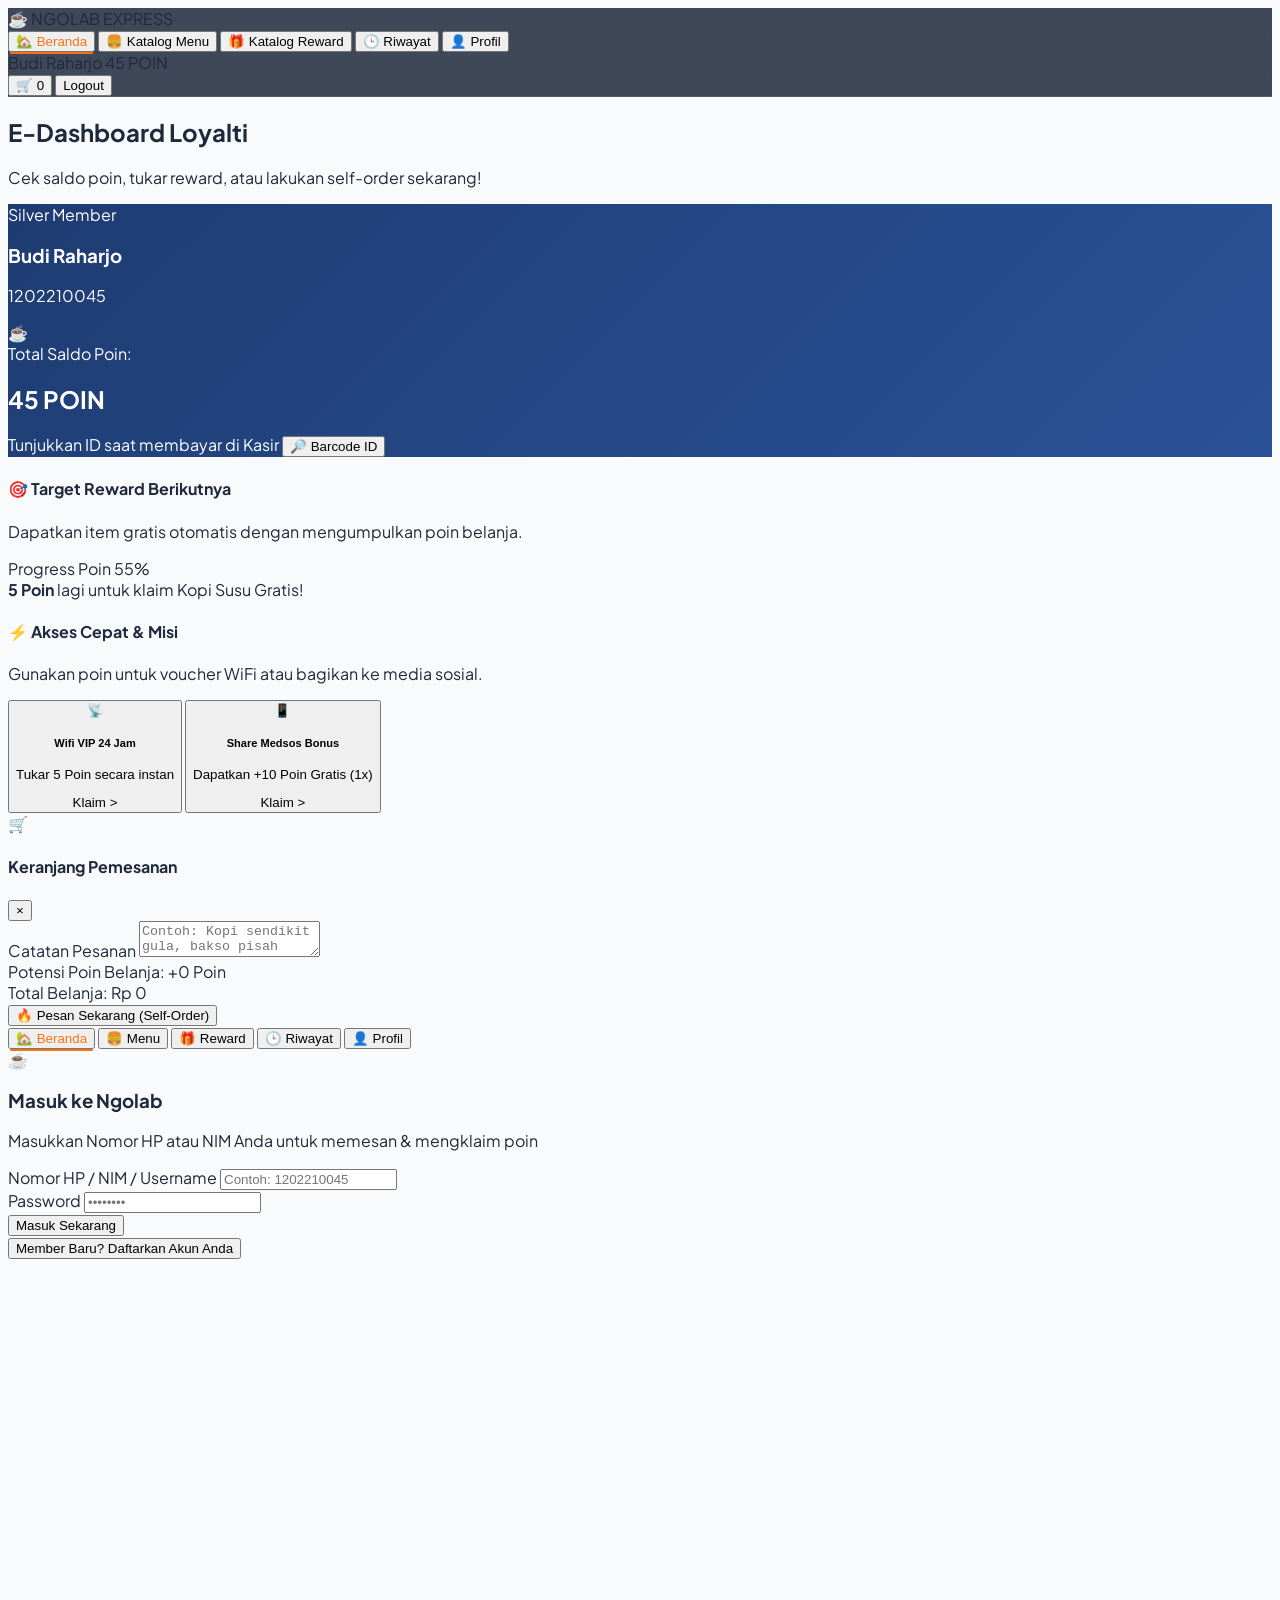
==== index.html @ 5363323b "Add files via upload" ====
<!DOCTYPE html>
<html lang="id">
<head>
  <meta charset="UTF-8">
  <meta name="viewport" content="width=device-width, initial-scale=1.0">
  <title>Ngolab Loyalty & Self-Order System</title>
  
  <!-- Tailwind CSS CDN -->
  <script src="https://cdn.tailwindcss.com"></script>
  
  <!-- Custom Stylesheet -->
  <link rel="stylesheet" href="assets/css/style.css">
  
  <!-- Tailwind Configuration for Custom Colors -->
  <script>
    tailwind.config = {
      theme: {
        extend: {
          colors: {
            brand: {
              orange: '#F97316',
              slate: '#1E293B',
              bg: '#F9FAFB'
            }
          }
        }
      }
    }
  </script>
</head>
<body class="bg-gray-50 min-h-screen pb-20 md:pb-0">

  <!-- 🍞 Toast Notification Container -->
  <div id="toast-container" class="fixed top-4 right-4 z-[9999] flex flex-col items-end space-y-3"></div>

  <!-- 🌐 Top Navigation Bar (Header) -->
  <header class="glass-navbar sticky top-0 z-40 text-white shadow-md">
    <div class="max-w-7xl mx-auto px-4 sm:px-6 lg:px-8">
      <div class="flex items-center justify-between h-16">
        
        <!-- Logo -->
        <div class="flex items-center space-x-2 cursor-pointer" onclick="window.AppActions.switchTab('home')">
          <span class="text-2xl animate-bounce">☕</span>
          <span class="font-extrabold text-lg tracking-wider bg-clip-text text-transparent bg-gradient-to-r from-orange-400 to-amber-200">
            NGOLAB EXPRESS
          </span>
        </div>
        
        <!-- Desktop Tab Navigation Links -->
        <nav class="hidden md:flex space-x-8 text-sm font-semibold text-gray-300">
          <button data-tab-target="home" class="hover:text-white transition py-1 active-nav-link">🏡 Beranda</button>
          <button data-tab-target="katalog" class="hover:text-white transition py-1">🍔 Katalog Menu</button>
          <button data-tab-target="reward" class="hover:text-white transition py-1">🎁 Katalog Reward</button>
          <button data-tab-target="riwayat" class="hover:text-white transition py-1">🕒 Riwayat</button>
          <button data-tab-target="profil" class="hover:text-white transition py-1">👤 Profil</button>
        </nav>
        
        <!-- User Badge & Cart Trigger -->
        <div class="flex items-center space-x-4">
          <!-- User Profile info (Desktop only) -->
          <div class="hidden sm:flex flex-col text-right">
            <span id="nav-profile-name" class="text-xs font-bold text-gray-100">Budi Raharjo</span>
            <span id="nav-points-badge" class="text-[10px] bg-orange-500 text-white font-extrabold px-1.5 py-0.5 rounded-full mt-0.5 self-end">
              45 POIN
            </span>
          </div>
          
          <!-- Cart Indicator Button -->
          <button id="cart-toggle-btn" class="relative p-2 rounded-full hover:bg-slate-700 transition duration-150">
            <span class="text-xl">🛒</span>
            <span id="nav-cart-count" class="absolute -top-1 -right-1 bg-orange-500 text-white text-[10px] font-black w-5 h-5 flex items-center justify-center rounded-full border-2 border-slate-800">
              0
            </span>
          </button>
          
          <!-- Logout shortcut (Desktop only) -->
          <button onclick="window.AppActions.logout()" class="hidden md:inline-block text-xs font-bold text-red-400 hover:text-red-300">
            Logout
          </button>
        </div>
        
      </div>
    </div>
  </header>

  <!-- 📦 Main Viewport Container -->
  <main class="max-w-7xl mx-auto px-4 sm:px-6 lg:px-8 py-8 relative">
    
    <!-- ================= TAB 1: HOME/DASHBOARD ================= -->
    <section id="home-tab" class="tab-content active-tab space-y-8">
      
      <!-- Welcome Header -->
      <div class="flex items-center justify-between">
        <div>
          <h1 class="text-2xl md:text-3xl font-extrabold text-slate-800">E-Dashboard Loyalti</h1>
          <p class="text-sm text-gray-500">Cek saldo poin, tukar reward, atau lakukan self-order sekarang!</p>
        </div>
      </div>
      
      <!-- 3-Column Layout for Desktop, Stacks on Mobile -->
      <div class="grid grid-cols-1 md:grid-cols-3 gap-6">
        
        <!-- Col 1: Digital ID Card -->
        <div class="bg-slate-900 rounded-3xl p-1 shadow-lg hover-scale">
          <div id="digital-id-card" class="rounded-2xl p-6 shadow-xl relative overflow-hidden transition-all duration-500 id-card-silver min-h-[220px] flex flex-col justify-between">
            <div class="flex justify-between items-start">
              <div>
                <p id="member-tier-badge" class="text-xs font-bold tracking-widest uppercase opacity-85">Silver Member</p>
                <h3 id="member-name" class="text-xl font-bold mt-1">Budi Raharjo</h3>
                <p id="member-nim" class="text-xs opacity-75 mt-0.5">1202210045</p>
              </div>
              <span class="text-3xl">☕</span>
            </div>
            
            <div class="mt-4">
              <span class="text-xs opacity-75 block">Total Saldo Poin:</span>
              <h2 id="points-balance" class="text-4xl font-extrabold leading-none mt-1">45 POIN</h2>
            </div>
            
            <div class="mt-6 flex justify-between items-center border-t border-white/20 pt-4">
              <span class="text-[10px] opacity-75">Tunjukkan ID saat membayar di Kasir</span>
              <button id="show-qr-btn" class="bg-white/20 hover:bg-white/30 text-white font-bold py-1.5 px-3 rounded-lg text-xs transition">
                🔎 Barcode ID
              </button>
            </div>
          </div>
        </div>
        
        <!-- Col 2: Next Reward & Progress -->
        <div class="bg-white rounded-2xl p-6 shadow-sm border border-gray-100 flex flex-col justify-between">
          <div>
            <h4 class="text-base font-bold text-slate-800 flex items-center space-x-2">
              <span>🎯 Target Reward Berikutnya</span>
            </h4>
            <p class="text-xs text-gray-500 mt-1">Dapatkan item gratis otomatis dengan mengumpulkan poin belanja.</p>
            
            <!-- Progress Bar -->
            <div class="mt-6 space-y-2">
              <div class="flex justify-between text-xs font-bold text-slate-600">
                <span>Progress Poin</span>
                <span id="target-points-percentage">55%</span>
              </div>
              <div class="w-full bg-gray-100 rounded-full h-3.5 overflow-hidden">
                <div id="target-progress-bar" class="bg-gradient-to-r from-orange-500 to-amber-400 h-full rounded-full transition-all duration-700" style="width: 55%;"></div>
              </div>
            </div>
          </div>
          
          <div class="mt-6 p-3 bg-orange-50 text-orange-800 text-xs rounded-xl border border-orange-100" id="target-reward-text">
            <strong>5 Poin</strong> lagi untuk klaim Kopi Susu Gratis!
          </div>
        </div>
        
        <!-- Col 3: Quick Claim WiFi & Share Mission -->
        <div class="bg-white rounded-2xl p-6 shadow-sm border border-gray-100 flex flex-col justify-between space-y-4">
          <div>
            <h4 class="text-base font-bold text-slate-800 flex items-center space-x-2">
              <span>⚡ Akses Cepat & Misi</span>
            </h4>
            <p class="text-xs text-gray-500 mt-1">Gunakan poin untuk voucher WiFi atau bagikan ke media sosial.</p>
          </div>
          
          <div class="space-y-3">
            <!-- WiFi Claim Button -->
            <button id="quick-wifi-claim-btn" class="w-full flex items-center justify-between p-3 bg-slate-50 hover:bg-slate-100 rounded-xl border border-gray-100 transition-all">
              <div class="flex items-center space-x-3 text-left">
                <span class="text-xl">📡</span>
                <div>
                  <h5 class="text-xs font-bold text-slate-800">Wifi VIP 24 Jam</h5>
                  <p class="text-[10px] text-gray-400">Tukar 5 Poin secara instan</p>
                </div>
              </div>
              <span class="text-xs font-bold text-orange-600">Klaim &gt;</span>
            </button>
            
            <!-- Social Media Share Button -->
            <button id="share-medsos-btn" class="w-full flex items-center justify-between p-3 bg-orange-50 hover:bg-orange-100 rounded-xl border border-orange-100 transition-all">
              <div class="flex items-center space-x-3 text-left">
                <span class="text-xl">📱</span>
                <div>
                  <h5 class="text-xs font-bold text-orange-800">Share Medsos Bonus</h5>
                  <p class="text-[10px] text-orange-600">Dapatkan +10 Poin Gratis (1x)</p>
                </div>
              </div>
              <span class="text-xs font-bold text-orange-700">Klaim &gt;</span>
            </button>
          </div>
        </div>
        
      </div>
      
    </section>

    <!-- ================= TAB 2: KATALOG MENU ================= -->
    <section id="katalog-tab" class="tab-content hidden-tab space-y-6">
      
      <!-- Catalog Header & Segmented Controller Switcher -->
      <div class="flex flex-col sm:flex-row sm:items-center sm:justify-between gap-4">
        <div>
          <h2 class="text-2xl font-bold text-slate-800">Katalog Menu & Pemesanan</h2>
          <p class="text-sm text-gray-500">Pilih menu kafe atau bakso tradisional, masukkan keranjang untuk checkout.</p>
        </div>
        
        <!-- Segmented Toggle Switcher (Design.md Specs) -->
        <div class="bg-gray-200/80 p-1 rounded-xl inline-flex max-w-sm self-start">
          <button id="filter-cafe-btn" class="px-5 py-2 text-xs font-bold rounded-lg transition bg-white text-slate-800 shadow-sm">
            ☕ Ngo+Lab Cafe
          </button>
          <button id="filter-bakso-btn" class="px-5 py-2 text-xs font-bold rounded-lg transition text-gray-500 hover:text-slate-800">
            🍜 Bakso Mas Yanto
          </button>
        </div>
      </div>
      
      <!-- Product Grid Container (Renders dynamically via app.js) -->
      <div id="catalog-grid" class="grid grid-cols-1 sm:grid-cols-2 md:grid-cols-4 gap-6">
        <!-- Skeleton Loaders appear here automatically -->
      </div>
      
    </section>

    <!-- ================= TAB 3: KATALOG REWARD ================= -->
    <section id="reward-tab" class="tab-content hidden-tab space-y-6">
      <div class="flex flex-col md:flex-row md:items-center md:justify-between gap-4">
        <div>
          <h2 class="text-2xl font-bold text-slate-800">Toko Penukaran Poin (Katalog Reward)</h2>
          <p class="text-sm text-gray-500">Tukarkan poin loyalty yang Anda kumpulkan dengan berbagai voucher & menu gratis.</p>
        </div>
      </div>
      
      <!-- Rewards List -->
      <div id="rewards-catalog-grid" class="grid grid-cols-1 md:grid-cols-2 gap-6 max-w-5xl mx-auto">
        <!-- Renders dynamically -->
      </div>
    </section>

    <!-- ================= TAB 4: RIWAYAT AKTIVITAS ================= -->
    <section id="riwayat-tab" class="tab-content hidden-tab space-y-6">
      <div>
        <h2 class="text-2xl font-bold text-slate-800">Riwayat Aktivitas Anda</h2>
        <p class="text-sm text-gray-500">Pantau status pemesanan (Self-Order) serta klaim token voucher penukaran poin.</p>
      </div>
      
      <!-- Timeline List -->
      <div id="history-list-container" class="space-y-4 max-w-3xl mx-auto">
        <!-- Renders dynamically -->
      </div>
    </section>

    <!-- ================= TAB 5: PROFIL MEMBER ================= -->
    <section id="profil-tab" class="tab-content hidden-tab space-y-8">
      
      <!-- Single Column Layout for Profile Settings Centered -->
      <div class="max-w-2xl mx-auto bg-white rounded-2xl p-6 shadow-sm border border-gray-100 space-y-6">
        <h3 class="text-lg font-bold text-slate-800 flex items-center space-x-2">
          <span>👤 Pengaturan Profil Pengguna</span>
        </h3>
        
        <form id="profile-edit-form" class="space-y-4">
          
          <!-- Avatar Upload Section -->
          <div class="flex items-center space-x-4">
            <div class="relative w-20 h-20 rounded-2xl overflow-hidden border border-gray-200">
              <img id="profile-avatar-preview" src="https://images.unsplash.com/photo-1535713875002-d1d0cf377fde?auto=format&fit=crop&w=150&q=80" alt="Avatar" class="w-full h-full object-cover">
            </div>
            <div>
              <label class="block text-xs font-bold text-gray-400 uppercase">Foto Profil</label>
              <input type="file" id="profile-avatar-input" accept="image/*" class="mt-1 text-xs text-gray-500 file:mr-4 file:py-1.5 file:px-3 file:rounded-lg file:border-0 file:text-xs file:font-semibold file:bg-orange-50 file:text-orange-700 hover:file:bg-orange-100 cursor-pointer">
            </div>
          </div>
          
          <!-- Edit Fields -->
          <div>
            <label class="block text-xs font-bold text-gray-400 uppercase mb-1">Nama Lengkap</label>
            <input type="text" id="profile-edit-name" value="Budi Raharjo" required
                   class="w-full px-4 py-2 border border-gray-200 rounded-xl focus:ring-2 focus:ring-orange-500 outline-none font-medium">
          </div>
          
          <!-- Read-only Fields -->
          <div class="grid grid-cols-2 gap-4">
            <div>
              <label class="block text-xs font-bold text-gray-400 uppercase">NIM / HP</label>
              <div id="profile-info-nim" class="mt-1 text-sm font-semibold text-slate-700 bg-gray-50 px-3 py-2 rounded-lg border border-gray-100">1202210045</div>
            </div>
            <div>
              <label class="block text-xs font-bold text-gray-400 uppercase">API Key (Asesmen 3)</label>
              <div id="profile-info-key" class="mt-1 text-xs font-mono font-bold text-slate-700 bg-gray-50 px-3 py-2 rounded-lg border border-gray-100 truncate">ng-mock-key-abc</div>
            </div>
          </div>
          
          <button type="submit" class="w-full bg-orange-500 text-white font-bold py-2.5 rounded-xl hover:bg-orange-600 transition-all mt-4">
            Simpan Perubahan
          </button>
        </form>
        
        <!-- Mobile-only logout link -->
        <div class="md:hidden border-t border-gray-100 pt-4 text-center">
          <button onclick="window.AppActions.logout()" class="text-sm font-bold text-red-500 hover:underline">
            Keluar dari Akun (Logout)
          </button>
        </div>
      </div>
      
      <!-- Bottom Section: Customer Feedback -->
      <div class="bg-white rounded-2xl p-6 shadow-sm border border-gray-100 max-w-2xl mx-auto space-y-4">
        <div class="text-center">
          <h4 class="text-base font-bold text-slate-800">Kirim Feedback Ulasan</h4>
          <p class="text-xs text-gray-500 mt-0.5">Berikan ulasan Anda mengenai layanan kami dan dapatkan tambahan <strong>+5 Poin</strong>!</p>
        </div>
        
        <form id="feedback-form" class="space-y-4">
          <!-- Star Rating Buttons -->
          <div class="flex items-center justify-center space-x-2">
            <button class="star-rating-btn text-2xl text-yellow-400 transition hover:scale-110" data-value="1">★</button>
            <button class="star-rating-btn text-2xl text-yellow-400 transition hover:scale-110" data-value="2">★</button>
            <button class="star-rating-btn text-2xl text-yellow-400 transition hover:scale-110" data-value="3">★</button>
            <button class="star-rating-btn text-2xl text-yellow-400 transition hover:scale-110" data-value="4">★</button>
            <button class="star-rating-btn text-2xl text-yellow-400 transition hover:scale-110" data-value="5">★</button>
          </div>
          
          <textarea id="feedback-review" placeholder="Ketik ulasan atau saran Anda disini..." required rows="3"
                    class="w-full px-4 py-2 border border-gray-200 rounded-xl focus:ring-2 focus:ring-orange-500 outline-none text-sm"></textarea>
          
          <button type="submit" class="w-full bg-slate-800 text-white font-bold py-2 rounded-xl hover:bg-slate-900 transition-all text-sm">
            Kirim Ulasan & Klaim Poin
          </button>
        </form>
      </div>
      
    </section>
    
  </main>

  <!-- ================= 🛒 SHOPPING CART DRAWER (SLIDE-OVER) ================= -->
  <!-- Backdrop -->
  <div id="cart-drawer-backdrop" class="fixed inset-0 bg-black/40 backdrop-blur-sm z-50 opacity-0 pointer-events-none drawer-backdrop"></div>
  
  <!-- Drawer Panel -->
  <aside id="cart-drawer" class="fixed top-0 right-0 h-full w-full sm:w-[380px] bg-white shadow-2xl z-50 translate-x-full drawer-content flex flex-col justify-between">
    
    <!-- Drawer Header -->
    <div class="p-6 border-b border-gray-100 flex items-center justify-between bg-slate-800 text-white">
      <div class="flex items-center space-x-2">
        <span class="text-xl">🛒</span>
        <h4 class="font-extrabold text-base">Keranjang Pemesanan</h4>
      </div>
      <button id="cart-close-btn" class="text-white hover:text-gray-300 text-xl font-bold">&times;</button>
    </div>
    
    <!-- Drawer Items Scrollable Container -->
    <div class="flex-1 overflow-y-auto p-6 space-y-4" id="cart-items-container">
      <!-- Items dynamically injected here -->
    </div>
    
    <!-- Drawer Footer / Checkout Panel -->
    <div class="p-6 border-t border-gray-100 bg-gray-50 space-y-4">
      <form id="checkout-form" class="space-y-4">
        <!-- Notes Input -->
        <div>
          <label class="block text-xs font-semibold text-gray-500 mb-1">Catatan Pesanan</label>
          <textarea id="checkout-notes" placeholder="Contoh: Kopi sendikit gula, bakso pisah kuah..." rows="2"
                    class="w-full px-3 py-1.5 border border-gray-200 rounded-lg text-xs outline-none focus:ring-1 focus:ring-orange-500"></textarea>
        </div>
        
        <!-- Pricing Summaries -->
        <div class="space-y-1.5">
          <div class="flex justify-between text-xs text-gray-500 font-medium">
            <span>Potensi Poin Belanja:</span>
            <span id="checkout-potential-points" class="text-emerald-600 font-bold">+0 Poin</span>
          </div>
          <div class="flex justify-between items-center text-sm font-bold text-slate-800">
            <span>Total Belanja:</span>
            <span id="checkout-total-price" class="text-orange-600 text-base">Rp 0</span>
          </div>
        </div>
        
        <button type="submit" class="w-full bg-orange-500 hover:bg-orange-600 text-white font-bold py-3 rounded-xl text-sm transition shadow-md">
          🔥 Pesan Sekarang (Self-Order)
        </button>
      </form>
    </div>
    
  </aside>

  <nav class="md:hidden fixed bottom-0 left-0 w-full bg-slate-900 border-t border-slate-800 z-40 flex items-center justify-around h-16 text-gray-400">
    <button data-tab-target="home" class="flex flex-col items-center justify-center flex-1 h-full hover:text-white transition py-1 text-xs font-medium active-nav-link">
      <span class="text-lg">🏡</span>
      <span class="mt-0.5">Beranda</span>
    </button>
    <button data-tab-target="katalog" class="flex flex-col items-center justify-center flex-1 h-full hover:text-white transition py-1 text-xs font-medium">
      <span class="text-lg">🍔</span>
      <span class="mt-0.5">Menu</span>
    </button>
    <button data-tab-target="reward" class="flex flex-col items-center justify-center flex-1 h-full hover:text-white transition py-1 text-xs font-medium">
      <span class="text-lg">🎁</span>
      <span class="mt-0.5">Reward</span>
    </button>
    <button data-tab-target="riwayat" class="flex flex-col items-center justify-center flex-1 h-full hover:text-white transition py-1 text-xs font-medium">
      <span class="text-lg">🕒</span>
      <span class="mt-0.5">Riwayat</span>
    </button>
    <button data-tab-target="profil" class="flex flex-col items-center justify-center flex-1 h-full hover:text-white transition py-1 text-xs font-medium">
      <span class="text-lg">👤</span>
      <span class="mt-0.5">Profil</span>
    </button>
  </nav>

  <!-- Script Modules -->
  <script type="module" src="assets/js/api.js"></script>
  <script type="module" src="assets/js/app.js"></script>
  <script type="module" src="assets/js/profile.js"></script>
</body>
</html>
---- assets/css/style.css ----
/* Custom CSS Stylesheet for Ngolab Express Cafe */

@import url('https://fonts.googleapis.com/css2?family=Plus+Jakarta+Sans:wght@300;400;500;600;700;800&display=swap');

:root {
  --primary-orange: #F97316;
  --secondary-slate: #1E293B;
  --bg-gray: #F9FAFB;
}

body {
  font-family: 'Plus Jakarta Sans', sans-serif;
  background-color: var(--bg-gray);
  color: var(--secondary-slate);
  scroll-behavior: smooth;
}

/* Glassmorphism Styles */
.glass-panel {
  background: rgba(255, 255, 255, 0.7);
  backdrop-filter: blur(12px);
  -webkit-backdrop-filter: blur(12px);
  border: 1px solid rgba(255, 255, 255, 0.3);
}

.glass-card {
  background: rgba(255, 255, 255, 0.85);
  backdrop-filter: blur(8px);
  -webkit-backdrop-filter: blur(8px);
  border: 1px solid rgba(255, 255, 255, 0.5);
  box-shadow: 0 4px 30px rgba(0, 0, 0, 0.03);
}

.glass-navbar {
  background: rgba(30, 41, 59, 0.85); /* Slate 800 with transparency */
  backdrop-filter: blur(16px);
  -webkit-backdrop-filter: blur(16px);
  border-bottom: 1px solid rgba(255, 255, 255, 0.1);
}

/* Tab Transitions */
.tab-content {
  transition: opacity 0.25s ease-in-out, transform 0.25s ease-in-out;
}

.tab-content.hidden-tab {
  opacity: 0;
  transform: translateY(10px);
  pointer-events: none;
  position: absolute;
  width: 100%;
}

.tab-content.active-tab {
  opacity: 1;
  transform: translateY(0);
  position: relative;
}

/* Digital ID Card Styling */
.id-card-bronze {
  background: linear-gradient(135deg, #a770ef 0%, #cf8bf3 50%, #fdb99b 100%);
  color: white;
}

.id-card-silver {
  background: linear-gradient(135deg, #1e3c72 0%, #2a5298 100%);
  color: white;
}

.id-card-gold {
  background: linear-gradient(135deg, #bf953f 0%, #fcf6ba 25%, #b38728 50%, #fbf5b7 75%, #aa771c 100%);
  color: #1e293b;
  text-shadow: 0 1px 1px rgba(255,255,255,0.4);
}

/* Drawer Transitions */
.drawer-backdrop {
  transition: opacity 0.3s ease-in-out;
}

.drawer-content {
  transition: transform 0.3s cubic-bezier(0.4, 0, 0.2, 1);
}

/* Skeleton Loading Animation */
@keyframes skeleton-blink {
  0%, 100% {
    background-color: rgba(229, 231, 235, 1); /* gray-200 */
  }
  50% {
    background-color: rgba(243, 244, 246, 1); /* gray-100 */
  }
}

.skeleton-loading {
  animation: skeleton-blink 1.5s infinite ease-in-out;
}

/* Custom Scrollbar */
::-webkit-scrollbar {
  width: 6px;
  height: 6px;
}

::-webkit-scrollbar-track {
  background: transparent;
}

::-webkit-scrollbar-thumb {
  background: rgba(156, 163, 175, 0.5); /* Gray 400 */
  border-radius: 9999px;
}

::-webkit-scrollbar-thumb:hover {
  background: rgba(156, 163, 175, 0.8);
}

/* Micro-animations */
.hover-scale {
  transition: transform 0.2s cubic-bezier(0.4, 0, 0.2, 1), box-shadow 0.2s;
}

.hover-scale:hover {
  transform: translateY(-2px) scale(1.01);
  box-shadow: 0 10px 25px -5px rgba(0, 0, 0, 0.05), 0 8px 10px -6px rgba(0, 0, 0, 0.05);
}

.active-nav-link {
  color: var(--primary-orange) !important;
  position: relative;
}

.active-nav-link::after {
  content: '';
  position: absolute;
  bottom: -4px;
  left: 0;
  width: 100%;
  height: 2px;
  background-color: var(--primary-orange);
  border-radius: 99px;
}
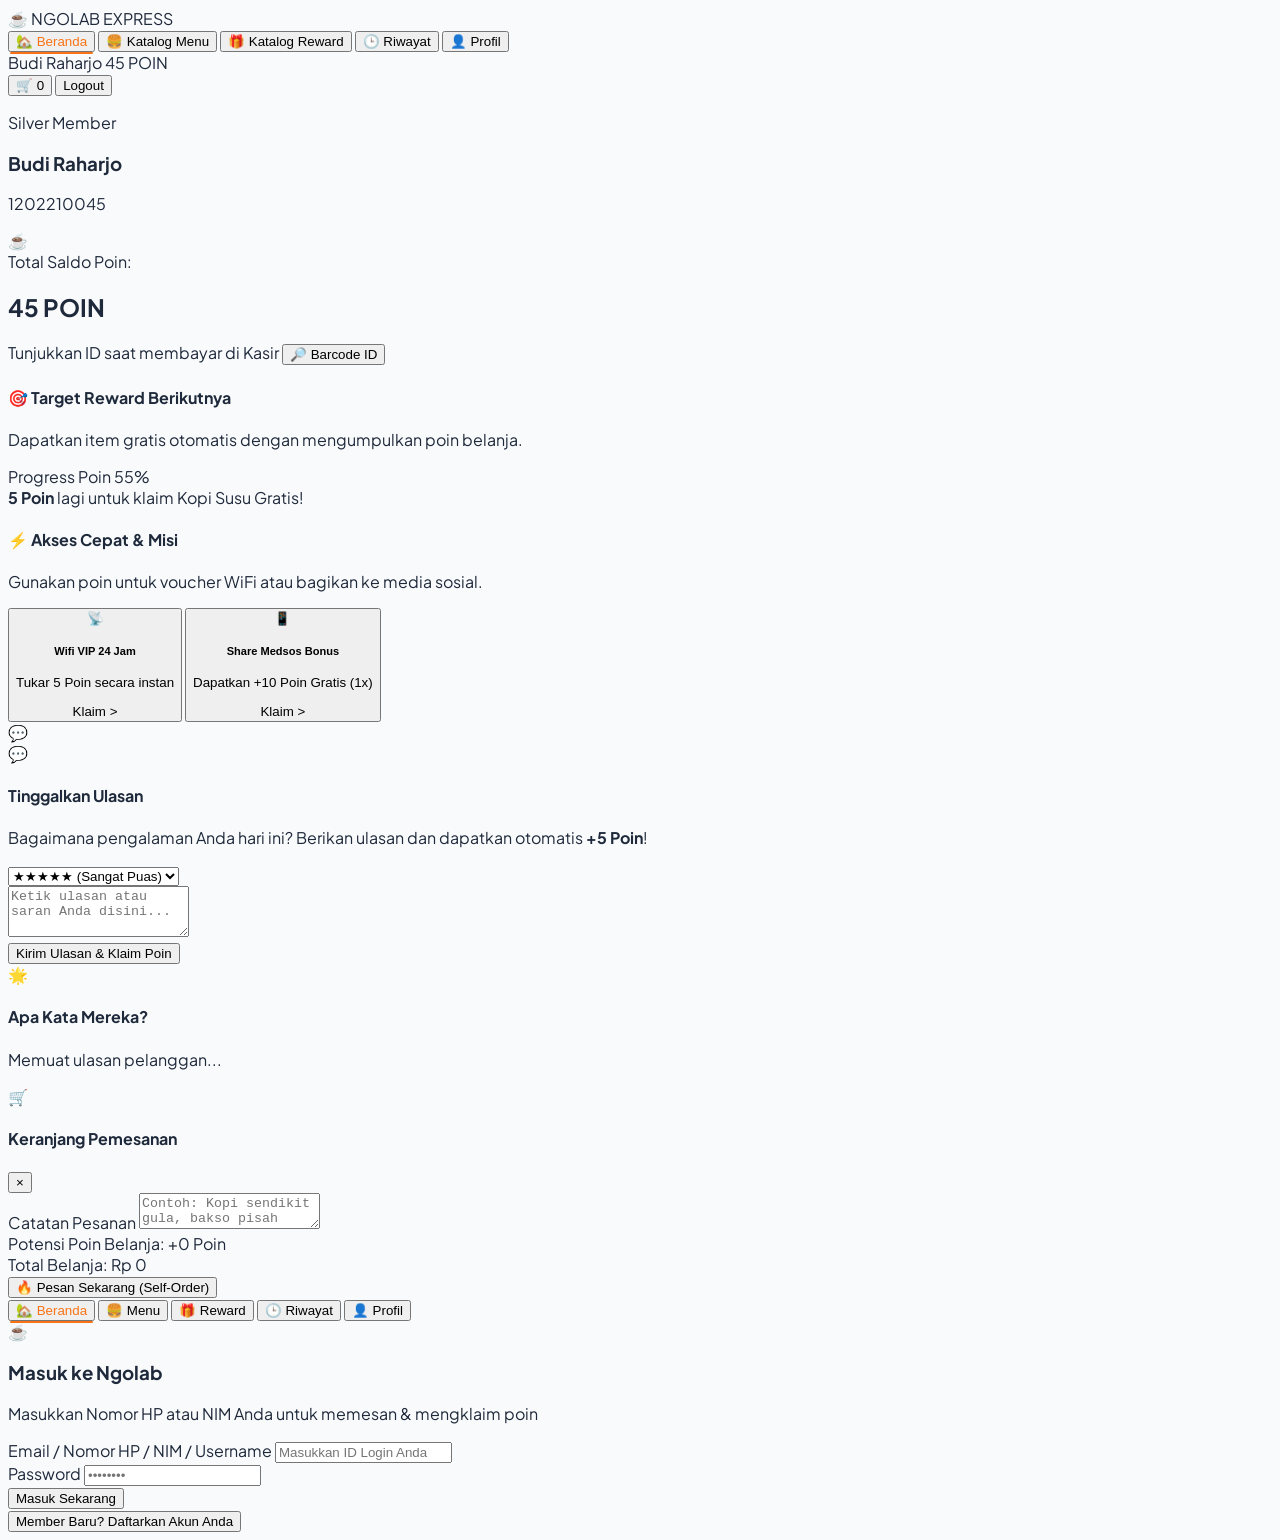
==== commit 80324886: "feat: implement real-time reward filtering in UI and update backend reward redemption logic and data" ====
--- a/index.html
+++ b/index.html
@@ -1,413 +1,693 @@
-<!DOCTYPE html>
+<!doctype html>
 <html lang="id">
-<head>
-  <meta charset="UTF-8">
-  <meta name="viewport" content="width=device-width, initial-scale=1.0">
-  <title>Ngolab Loyalty & Self-Order System</title>
-  
-  <!-- Tailwind CSS CDN -->
-  <script src="https://cdn.tailwindcss.com"></script>
-  
-  <!-- Custom Stylesheet -->
-  <link rel="stylesheet" href="assets/css/style.css">
-  
-  <!-- Tailwind Configuration for Custom Colors -->
-  <script>
-    tailwind.config = {
-      theme: {
-        extend: {
-          colors: {
-            brand: {
-              orange: '#F97316',
-              slate: '#1E293B',
-              bg: '#F9FAFB'
-            }
-          }
-        }
-      }
-    }
-  </script>
-</head>
-<body class="bg-gray-50 min-h-screen pb-20 md:pb-0">
-
-  <!-- 🍞 Toast Notification Container -->
-  <div id="toast-container" class="fixed top-4 right-4 z-[9999] flex flex-col items-end space-y-3"></div>
-
-  <!-- 🌐 Top Navigation Bar (Header) -->
-  <header class="glass-navbar sticky top-0 z-40 text-white shadow-md">
-    <div class="max-w-7xl mx-auto px-4 sm:px-6 lg:px-8">
-      <div class="flex items-center justify-between h-16">
-        
-        <!-- Logo -->
-        <div class="flex items-center space-x-2 cursor-pointer" onclick="window.AppActions.switchTab('home')">
-          <span class="text-2xl animate-bounce">☕</span>
-          <span class="font-extrabold text-lg tracking-wider bg-clip-text text-transparent bg-gradient-to-r from-orange-400 to-amber-200">
-            NGOLAB EXPRESS
-          </span>
-        </div>
-        
-        <!-- Desktop Tab Navigation Links -->
-        <nav class="hidden md:flex space-x-8 text-sm font-semibold text-gray-300">
-          <button data-tab-target="home" class="hover:text-white transition py-1 active-nav-link">🏡 Beranda</button>
-          <button data-tab-target="katalog" class="hover:text-white transition py-1">🍔 Katalog Menu</button>
-          <button data-tab-target="reward" class="hover:text-white transition py-1">🎁 Katalog Reward</button>
-          <button data-tab-target="riwayat" class="hover:text-white transition py-1">🕒 Riwayat</button>
-          <button data-tab-target="profil" class="hover:text-white transition py-1">👤 Profil</button>
-        </nav>
-        
-        <!-- User Badge & Cart Trigger -->
-        <div class="flex items-center space-x-4">
-          <!-- User Profile info (Desktop only) -->
-          <div class="hidden sm:flex flex-col text-right">
-            <span id="nav-profile-name" class="text-xs font-bold text-gray-100">Budi Raharjo</span>
-            <span id="nav-points-badge" class="text-[10px] bg-orange-500 text-white font-extrabold px-1.5 py-0.5 rounded-full mt-0.5 self-end">
-              45 POIN
+  <head>
+    <meta charset="UTF-8" />
+    <meta name="viewport" content="width=device-width, initial-scale=1.0" />
+    <title>Ngolab Loyalty & Self-Order System</title>
+
+    <!-- Tailwind CSS CDN -->
+    <script src="https://cdn.tailwindcss.com"></script>
+
+    <!-- Custom Stylesheet -->
+    <link rel="stylesheet" href="assets/css/style.css" />
+
+    <!-- Tailwind Configuration for Custom Colors -->
+    <script>
+      tailwind.config = {
+        theme: {
+          extend: {
+            colors: {
+              brand: {
+                orange: "#F97316",
+                slate: "#1E293B",
+                bg: "#F9FAFB",
+              },
+            },
+          },
+        },
+      };
+    </script>
+  </head>
+  <body class="bg-gray-50 min-h-screen pb-20 md:pb-0">
+    <!-- 🍞 Toast Notification Container -->
+    <div
+      id="toast-container"
+      class="fixed top-4 right-4 z-[9999] flex flex-col items-end space-y-3"
+    ></div>
+
+    <!-- 🌐 Top Navigation Bar (Header) -->
+    <header
+      class="bg-slate-900/95 backdrop-blur-md border-b border-slate-800 sticky top-0 z-40 text-white shadow-lg"
+    >
+      <div class="max-w-7xl mx-auto px-4 sm:px-6 lg:px-8">
+        <div class="flex items-center justify-between h-16">
+          <!-- Logo -->
+          <div
+            class="flex items-center space-x-2 cursor-pointer"
+            onclick="window.AppActions.switchTab('home')"
+          >
+            <span class="text-2xl animate-bounce">☕</span>
+            <span
+              class="font-extrabold text-lg tracking-wider bg-clip-text text-transparent bg-gradient-to-r from-orange-400 to-amber-200"
+            >
+              NGOLAB EXPRESS
             </span>
           </div>
-          
-          <!-- Cart Indicator Button -->
-          <button id="cart-toggle-btn" class="relative p-2 rounded-full hover:bg-slate-700 transition duration-150">
-            <span class="text-xl">🛒</span>
-            <span id="nav-cart-count" class="absolute -top-1 -right-1 bg-orange-500 text-white text-[10px] font-black w-5 h-5 flex items-center justify-center rounded-full border-2 border-slate-800">
-              0
-            </span>
-          </button>
-          
-          <!-- Logout shortcut (Desktop only) -->
-          <button onclick="window.AppActions.logout()" class="hidden md:inline-block text-xs font-bold text-red-400 hover:text-red-300">
-            Logout
-          </button>
-        </div>
-        
+
+          <!-- Desktop Tab Navigation Links -->
+          <nav
+            class="hidden md:flex space-x-8 text-sm font-semibold text-gray-300"
+          >
+            <button
+              data-tab-target="home"
+              class="hover:text-white transition py-1 active-nav-link"
+            >
+              🏡 Beranda
+            </button>
+            <button
+              data-tab-target="katalog"
+              class="hover:text-white transition py-1"
+            >
+              🍔 Katalog Menu
+            </button>
+            <button
+              data-tab-target="reward"
+              class="hover:text-white transition py-1"
+            >
+              🎁 Katalog Reward
+            </button>
+            <button
+              data-tab-target="riwayat"
+              class="hover:text-white transition py-1"
+            >
+              🕒 Riwayat
+            </button>
+            <button
+              data-tab-target="profil"
+              class="hover:text-white transition py-1"
+            >
+              👤 Profil
+            </button>
+          </nav>
+
+          <!-- User Badge & Cart Trigger -->
+          <div class="flex items-center space-x-4">
+            <!-- User Profile info (Desktop only) -->
+            <div class="hidden sm:flex flex-col text-right">
+              <span
+                id="nav-profile-name"
+                class="text-xs font-bold text-gray-100"
+                >Budi Raharjo</span
+              >
+              <span
+                id="nav-points-badge"
+                class="text-[10px] bg-orange-500 text-white font-extrabold px-1.5 py-0.5 rounded-full mt-0.5 self-end"
+              >
+                45 POIN
+              </span>
+            </div>
+
+            <!-- Cart Indicator Button -->
+            <button
+              id="cart-toggle-btn"
+              class="relative p-2 rounded-full hover:bg-slate-700 transition duration-150"
+            >
+              <span class="text-xl">🛒</span>
+              <span
+                id="nav-cart-count"
+                class="absolute -top-1 -right-1 bg-orange-500 text-white text-[10px] font-black w-5 h-5 flex items-center justify-center rounded-full border-2 border-slate-800"
+              >
+                0
+              </span>
+            </button>
+
+            <!-- Logout shortcut (Desktop only) -->
+            <button
+              onclick="window.AppActions.logout()"
+              class="hidden md:inline-block text-xs font-bold text-red-400 hover:text-red-300"
+            >
+              Logout
+            </button>
+          </div>
+        </div>
       </div>
-    </div>
-  </header>
-
-  <!-- 📦 Main Viewport Container -->
-  <main class="max-w-7xl mx-auto px-4 sm:px-6 lg:px-8 py-8 relative">
-    
-    <!-- ================= TAB 1: HOME/DASHBOARD ================= -->
-    <section id="home-tab" class="tab-content active-tab space-y-8">
-      
-      <!-- Welcome Header -->
-      <div class="flex items-center justify-between">
+    </header>
+
+    <!-- 📦 Main Viewport Container -->
+    <main class="max-w-7xl mx-auto px-4 sm:px-6 lg:px-8 py-8 relative">
+      <!-- ================= TAB 1: HOME/DASHBOARD ================= -->
+      <section id="home-tab" class="tab-content active-tab space-y-8">
+        <!-- 3-Column Layout for Desktop, Stacks on Mobile -->
+        <div class="grid grid-cols-1 md:grid-cols-3 gap-6">
+          <!-- Col 1: Digital ID Card -->
+          <div
+            class="bg-gradient-to-br from-orange-500 to-amber-400 rounded-3xl p-1 shadow-lg hover:-translate-y-1 transition-transform duration-300"
+          >
+            <div
+              id="digital-id-card"
+              class="bg-gradient-to-br from-slate-900 to-slate-800 text-white rounded-2xl p-6 shadow-xl relative overflow-hidden transition-all duration-500 min-h-[220px] flex flex-col justify-between"
+            >
+              <!-- Background Glow Decoration -->
+              <div
+                class="absolute top-0 right-0 -mr-8 -mt-8 w-32 h-32 bg-orange-500 opacity-20 rounded-full blur-2xl pointer-events-none"
+              ></div>
+              <div
+                class="absolute bottom-0 left-0 -ml-8 -mb-8 w-24 h-24 bg-blue-500 opacity-10 rounded-full blur-xl pointer-events-none"
+              ></div>
+
+              <div class="flex justify-between items-start relative z-10">
+                <div>
+                  <p
+                    id="member-tier-badge"
+                    class="text-xs font-bold tracking-widest uppercase text-orange-400"
+                  >
+                    Silver Member
+                  </p>
+                  <h3
+                    id="member-name"
+                    class="text-xl font-bold mt-1 text-white"
+                  >
+                    Budi Raharjo
+                  </h3>
+                  <p
+                    id="member-nim"
+                    class="text-xs text-gray-400 mt-0.5 font-mono"
+                  >
+                    1202210045
+                  </p>
+                </div>
+                <div
+                  class="w-10 h-10 bg-white/10 rounded-full flex items-center justify-center backdrop-blur-sm border border-white/10 shadow-inner"
+                >
+                  <span class="text-xl">☕</span>
+                </div>
+              </div>
+
+              <div class="mt-4 relative z-10">
+                <span class="text-xs text-gray-400 block"
+                  >Total Saldo Poin:</span
+                >
+                <h2
+                  id="points-balance"
+                  class="text-4xl font-extrabold leading-none mt-1 text-transparent bg-clip-text bg-gradient-to-r from-orange-400 to-amber-200"
+                >
+                  45 POIN
+                </h2>
+              </div>
+
+              <div
+                class="mt-6 flex justify-between items-center border-t border-slate-700 pt-4 relative z-10"
+              >
+                <span class="text-[10px] text-gray-400"
+                  >Tunjukkan ID saat membayar di Kasir</span
+                >
+                <button
+                  id="show-qr-btn"
+                  class="bg-orange-500 hover:bg-orange-600 text-white font-bold py-1.5 px-3 rounded-lg text-xs transition shadow-md"
+                >
+                  🔎 Barcode ID
+                </button>
+              </div>
+            </div>
+          </div>
+
+          <!-- Col 2: Next Reward & Progress -->
+          <div
+            class="bg-white rounded-2xl p-6 shadow-sm border border-gray-100 flex flex-col justify-between"
+          >
+            <div>
+              <h4
+                class="text-base font-bold text-slate-800 flex items-center space-x-2"
+              >
+                <span>🎯 Target Reward Berikutnya</span>
+              </h4>
+              <p class="text-xs text-gray-500 mt-1">
+                Dapatkan item gratis otomatis dengan mengumpulkan poin belanja.
+              </p>
+
+              <!-- Progress Bar -->
+              <div class="mt-6 space-y-2">
+                <div
+                  class="flex justify-between text-xs font-bold text-slate-600"
+                >
+                  <span>Progress Poin</span>
+                  <span id="target-points-percentage">55%</span>
+                </div>
+                <div
+                  class="w-full bg-gray-100 rounded-full h-3.5 overflow-hidden"
+                >
+                  <div
+                    id="target-progress-bar"
+                    class="bg-gradient-to-r from-orange-500 to-amber-400 h-full rounded-full transition-all duration-700"
+                    style="width: 55%"
+                  ></div>
+                </div>
+              </div>
+            </div>
+
+            <div
+              class="mt-6 p-3 bg-orange-50 text-orange-800 text-xs rounded-xl border border-orange-100"
+              id="target-reward-text"
+            >
+              <strong>5 Poin</strong> lagi untuk klaim Kopi Susu Gratis!
+            </div>
+          </div>
+
+          <!-- Col 3: Quick Claim WiFi & Share Mission -->
+          <div
+            class="bg-white rounded-2xl p-6 shadow-sm border border-gray-100 flex flex-col justify-between space-y-4"
+          >
+            <div>
+              <h4
+                class="text-base font-bold text-slate-800 flex items-center space-x-2"
+              >
+                <span>⚡ Akses Cepat & Misi</span>
+              </h4>
+              <p class="text-xs text-gray-500 mt-1">
+                Gunakan poin untuk voucher WiFi atau bagikan ke media sosial.
+              </p>
+            </div>
+
+            <div class="space-y-3">
+              <!-- WiFi Claim Button -->
+              <button
+                id="quick-wifi-claim-btn"
+                class="w-full flex items-center justify-between p-3 bg-slate-50 hover:bg-slate-100 rounded-xl border border-gray-100 transition-all"
+              >
+                <div class="flex items-center space-x-3 text-left">
+                  <span class="text-xl">📡</span>
+                  <div>
+                    <h5 class="text-xs font-bold text-slate-800">
+                      Wifi VIP 24 Jam
+                    </h5>
+                    <p class="text-[10px] text-gray-400">
+                      Tukar 5 Poin secara instan
+                    </p>
+                  </div>
+                </div>
+                <span class="text-xs font-bold text-orange-600"
+                  >Klaim &gt;</span
+                >
+              </button>
+
+              <!-- Social Media Share Button -->
+              <button
+                id="share-medsos-btn"
+                class="w-full flex items-center justify-between p-3 bg-orange-50 hover:bg-orange-100 rounded-xl border border-orange-100 transition-all"
+              >
+                <div class="flex items-center space-x-3 text-left">
+                  <span class="text-xl">📱</span>
+                  <div>
+                    <h5 class="text-xs font-bold text-orange-800">
+                      Share Medsos Bonus
+                    </h5>
+                    <p class="text-[10px] text-orange-600">
+                      Dapatkan +10 Poin Gratis (1x)
+                    </p>
+                  </div>
+                </div>
+                <span class="text-xs font-bold text-orange-700"
+                  >Klaim &gt;</span
+                >
+              </button>
+            </div>
+          </div>
+        </div>
+
+        <!-- Feedback & Testimonials Section -->
+        <div class="grid grid-cols-1 lg:grid-cols-2 gap-6 mt-8">
+          <!-- Feedback Form -->
+          <div
+            class="bg-white rounded-3xl p-6 md:p-8 shadow-sm border border-gray-100 flex flex-col justify-between relative overflow-hidden group hover:shadow-md transition-shadow"
+          >
+            <div
+              class="absolute -right-6 -top-6 text-9xl opacity-5 group-hover:scale-110 transition-transform duration-500 pointer-events-none"
+            >
+              💬
+            </div>
+            <div class="relative z-10">
+              <div class="flex items-center space-x-3 mb-2">
+                <span class="p-2 bg-orange-50 text-orange-500 rounded-lg"
+                  >💬</span
+                >
+                <h4 class="text-lg font-extrabold text-slate-800">
+                  Tinggalkan Ulasan
+                </h4>
+              </div>
+              <p class="text-sm text-gray-500 mb-6">
+                Bagaimana pengalaman Anda hari ini? Berikan ulasan dan dapatkan
+                otomatis <strong class="text-orange-500">+5 Poin</strong>!
+              </p>
+            </div>
+
+            <form id="feedback-form" class="space-y-4 relative z-10">
+              <div>
+                <select
+                  id="feedback-rating"
+                  class="w-full px-4 py-3 border border-gray-100 rounded-xl focus:ring-2 focus:ring-orange-500 outline-none text-sm font-medium text-slate-700 bg-gray-50"
+                  required
+                >
+                  <option value="5">★★★★★ (Sangat Puas)</option>
+                  <option value="4">★★★★☆ (Puas)</option>
+                  <option value="3">★★★☆☆ (Cukup)</option>
+                  <option value="2">★★☆☆☆ (Kurang)</option>
+                  <option value="1">★☆☆☆☆ (Buruk)</option>
+                </select>
+              </div>
+              <div>
+                <textarea
+                  id="feedback-review"
+                  class="w-full px-4 py-3 border border-gray-100 rounded-xl focus:ring-2 focus:ring-orange-500 outline-none text-sm bg-gray-50 resize-none"
+                  rows="3"
+                  required
+                  placeholder="Ketik ulasan atau saran Anda disini..."
+                ></textarea>
+              </div>
+              <button
+                type="submit"
+                class="w-full bg-slate-800 text-white font-bold py-3 rounded-xl hover:bg-slate-900 transition-all text-sm shadow-md hover:shadow-lg flex items-center justify-center space-x-2"
+              >
+                <span>Kirim Ulasan & Klaim Poin</span>
+              </button>
+            </form>
+          </div>
+
+          <!-- Daftar Ulasan (Testimoni Publik) -->
+          <div
+            class="bg-white rounded-3xl p-6 md:p-8 shadow-sm border border-gray-100 flex flex-col h-full"
+          >
+            <div class="flex items-center space-x-3 mb-6">
+              <span class="p-2 bg-blue-50 text-blue-500 rounded-lg">🌟</span>
+              <h4 class="text-lg font-extrabold text-slate-800">
+                Apa Kata Mereka?
+              </h4>
+            </div>
+            <div
+              id="feedback-list-container"
+              class="space-y-4 flex-1 overflow-y-auto pr-2"
+              style="max-height: 320px"
+            >
+              <p class="text-center text-xs text-gray-400 animate-pulse mt-10">
+                Memuat ulasan pelanggan...
+              </p>
+            </div>
+          </div>
+        </div>
+      </section>
+
+      <!-- ================= TAB 2: KATALOG MENU & FEEDBACK ================= -->
+      <section id="katalog-tab" class="tab-content hidden-tab space-y-6">
+        <!-- Catalog Header & Toggle -->
+        <div class="flex flex-col sm:flex-row sm:items-center sm:justify-between gap-4">
+          <div>
+            <h2 class="text-2xl font-bold text-slate-800">🍔 Katalog Menu & Pemesanan</h2>
+            <p class="text-sm text-gray-500">Pilih menu kafe atau bakso tradisional, lalu masukkan ke keranjang.</p>
+          </div>
+          <div class="w-full sm:w-auto flex flex-col sm:flex-row gap-3">
+            <input type="text" id="menu-search-input" placeholder="Cari menu..." class="px-4 py-2 border border-gray-200 rounded-xl focus:ring-2 focus:ring-orange-500 outline-none text-sm w-full sm:w-48 bg-white shadow-sm">
+            <select id="menu-category-filter" class="px-4 py-2 border border-gray-200 rounded-xl focus:ring-2 focus:ring-orange-500 outline-none text-sm w-full sm:w-48 bg-white shadow-sm">
+              <option value="all">Semua Kategori</option>
+            </select>
+          </div>
+        </div>
+
+        <!-- Product Grid Container (Renders dynamically via app.js) -->
+        <div id="catalog-grid" class="grid grid-cols-2 md:grid-cols-4 gap-6">
+          <p
+            class="col-span-full text-center text-gray-500 font-medium animate-pulse"
+          >
+            Memuat menu...
+          </p>
+        </div>
+      </section>
+
+      <!-- ================= TAB 3: KATALOG REWARD ================= -->
+      <section id="reward-tab" class="tab-content hidden-tab space-y-6">
+        <div class="flex flex-col md:flex-row md:items-center md:justify-between gap-4">
+          <div>
+            <h2 class="text-2xl font-bold text-slate-800">Toko Penukaran Poin (Katalog Reward)</h2>
+            <p class="text-sm text-gray-500">Tukarkan poin loyalty yang Anda kumpulkan dengan berbagai voucher & menu gratis.</p>
+          </div>
+          <div class="w-full md:w-auto flex flex-col sm:flex-row gap-3">
+            <input type="text" id="reward-search-input" placeholder="Cari reward..." class="px-4 py-2 border border-gray-200 rounded-xl focus:ring-2 focus:ring-orange-500 outline-none text-sm w-full sm:w-48 bg-white shadow-sm">
+            <select id="reward-category-filter" class="px-4 py-2 border border-gray-200 rounded-xl focus:ring-2 focus:ring-orange-500 outline-none text-sm w-full sm:w-48 bg-white shadow-sm">
+              <option value="all">Semua Kategori</option>
+            </select>
+          </div>
+        </div>
+
+        <!-- Rewards List -->
+        <div
+          id="rewards-catalog-grid"
+          class="grid grid-cols-1 md:grid-cols-2 gap-6 max-w-5xl mx-auto"
+        >
+          <!-- Renders dynamically -->
+        </div>
+      </section>
+
+      <!-- ================= TAB 4: RIWAYAT AKTIVITAS ================= -->
+      <section id="riwayat-tab" class="tab-content hidden-tab space-y-6">
         <div>
-          <h1 class="text-2xl md:text-3xl font-extrabold text-slate-800">E-Dashboard Loyalti</h1>
-          <p class="text-sm text-gray-500">Cek saldo poin, tukar reward, atau lakukan self-order sekarang!</p>
-        </div>
+          <h2 class="text-2xl font-bold text-slate-800">
+            Riwayat Aktivitas Anda
+          </h2>
+          <p class="text-sm text-gray-500">
+            Pantau status pemesanan (Self-Order) serta klaim token voucher
+            penukaran poin.
+          </p>
+        </div>
+
+        <!-- Timeline List -->
+        <div id="history-list-container" class="space-y-4 max-w-3xl mx-auto">
+          <!-- Renders dynamically -->
+        </div>
+      </section>
+
+      <!-- ================= TAB 5: PROFIL MEMBER ================= -->
+      <section id="profil-tab" class="tab-content hidden-tab space-y-8">
+        <!-- Single Column Layout for Profile Settings Centered -->
+        <div
+          class="max-w-2xl mx-auto bg-white rounded-2xl p-6 shadow-sm border border-gray-100 space-y-6"
+        >
+          <h3
+            class="text-lg font-bold text-slate-800 flex items-center space-x-2"
+          >
+            <span>👤 Pengaturan Profil Pengguna</span>
+          </h3>
+
+          <form id="profile-edit-form" class="space-y-4">
+            <!-- Avatar Upload Section -->
+            <div class="flex items-center space-x-4">
+              <div
+                class="relative w-20 h-20 rounded-2xl overflow-hidden border border-gray-200"
+              >
+                <img
+                  id="profile-avatar-preview"
+                  src="https://images.unsplash.com/photo-1535713875002-d1d0cf377fde?auto=format&fit=crop&w=150&q=80"
+                  alt="Avatar"
+                  class="w-full h-full object-cover"
+                />
+              </div>
+              <div>
+                <label class="block text-xs font-bold text-gray-400 uppercase"
+                  >Foto Profil</label
+                >
+                <input
+                  type="file"
+                  id="profile-avatar-input"
+                  accept="image/*"
+                  class="mt-1 text-xs text-gray-500 file:mr-4 file:py-1.5 file:px-3 file:rounded-lg file:border-0 file:text-xs file:font-semibold file:bg-orange-50 file:text-orange-700 hover:file:bg-orange-100 cursor-pointer"
+                />
+              </div>
+            </div>
+
+            <!-- Edit Fields -->
+            <div>
+              <label
+                class="block text-xs font-bold text-gray-400 uppercase mb-1"
+                >Nama Lengkap</label
+              >
+              <input
+                type="text"
+                id="profile-edit-name"
+                value="Budi Raharjo"
+                required
+                class="w-full px-4 py-2 border border-gray-200 rounded-xl focus:ring-2 focus:ring-orange-500 outline-none font-medium"
+              />
+            </div>
+
+            <!-- Read-only Fields -->
+            <div class="grid grid-cols-2 gap-4">
+              <div>
+                <label class="block text-xs font-bold text-gray-400 uppercase"
+                  >NIM / HP</label
+                >
+                <div
+                  id="profile-info-nim"
+                  class="mt-1 text-sm font-semibold text-slate-700 bg-gray-50 px-3 py-2 rounded-lg border border-gray-100"
+                >
+                  1202210045
+                </div>
+              </div>
+              <div>
+                <label class="block text-xs font-bold text-gray-400 uppercase"
+                  >API Key (Asesmen 3)</label
+                >
+                <div
+                  id="profile-info-key"
+                  class="mt-1 text-xs font-mono font-bold text-slate-700 bg-gray-50 px-3 py-2 rounded-lg border border-gray-100 truncate"
+                >
+                  ng-mock-key-abc
+                </div>
+              </div>
+            </div>
+
+            <button
+              type="submit"
+              class="w-full bg-orange-500 text-white font-bold py-2.5 rounded-xl hover:bg-orange-600 transition-all mt-4"
+            >
+              Simpan Perubahan
+            </button>
+          </form>
+
+          <!-- Mobile-only logout link -->
+          <div class="md:hidden border-t border-gray-100 pt-4 text-center">
+            <button
+              onclick="window.AppActions.logout()"
+              class="text-sm font-bold text-red-500 hover:underline"
+            >
+              Keluar dari Akun (Logout)
+            </button>
+          </div>
+        </div>
+      </section>
+    </main>
+
+    <!-- ================= 🛒 SHOPPING CART DRAWER (SLIDE-OVER) ================= -->
+    <!-- Backdrop -->
+    <div
+      id="cart-drawer-backdrop"
+      class="fixed inset-0 bg-black/40 backdrop-blur-sm z-50 opacity-0 pointer-events-none drawer-backdrop"
+    ></div>
+
+    <!-- Drawer Panel -->
+    <aside
+      id="cart-drawer"
+      class="fixed top-0 right-0 h-full w-full sm:w-[380px] bg-white shadow-2xl z-50 translate-x-full drawer-content flex flex-col justify-between"
+    >
+      <!-- Drawer Header -->
+      <div
+        class="p-6 border-b border-gray-100 flex items-center justify-between bg-slate-800 text-white"
+      >
+        <div class="flex items-center space-x-2">
+          <span class="text-xl">🛒</span>
+          <h4 class="font-extrabold text-base">Keranjang Pemesanan</h4>
+        </div>
+        <button
+          id="cart-close-btn"
+          class="text-white hover:text-gray-300 text-xl font-bold"
+        >
+          &times;
+        </button>
       </div>
-      
-      <!-- 3-Column Layout for Desktop, Stacks on Mobile -->
-      <div class="grid grid-cols-1 md:grid-cols-3 gap-6">
-        
-        <!-- Col 1: Digital ID Card -->
-        <div class="bg-slate-900 rounded-3xl p-1 shadow-lg hover-scale">
-          <div id="digital-id-card" class="rounded-2xl p-6 shadow-xl relative overflow-hidden transition-all duration-500 id-card-silver min-h-[220px] flex flex-col justify-between">
-            <div class="flex justify-between items-start">
-              <div>
-                <p id="member-tier-badge" class="text-xs font-bold tracking-widest uppercase opacity-85">Silver Member</p>
-                <h3 id="member-name" class="text-xl font-bold mt-1">Budi Raharjo</h3>
-                <p id="member-nim" class="text-xs opacity-75 mt-0.5">1202210045</p>
-              </div>
-              <span class="text-3xl">☕</span>
-            </div>
-            
-            <div class="mt-4">
-              <span class="text-xs opacity-75 block">Total Saldo Poin:</span>
-              <h2 id="points-balance" class="text-4xl font-extrabold leading-none mt-1">45 POIN</h2>
-            </div>
-            
-            <div class="mt-6 flex justify-between items-center border-t border-white/20 pt-4">
-              <span class="text-[10px] opacity-75">Tunjukkan ID saat membayar di Kasir</span>
-              <button id="show-qr-btn" class="bg-white/20 hover:bg-white/30 text-white font-bold py-1.5 px-3 rounded-lg text-xs transition">
-                🔎 Barcode ID
-              </button>
-            </div>
-          </div>
-        </div>
-        
-        <!-- Col 2: Next Reward & Progress -->
-        <div class="bg-white rounded-2xl p-6 shadow-sm border border-gray-100 flex flex-col justify-between">
+
+      <!-- Drawer Items Scrollable Container -->
+      <div
+        class="flex-1 overflow-y-auto p-6 space-y-4"
+        id="cart-items-container"
+      >
+        <!-- Items dynamically injected here -->
+      </div>
+
+      <!-- Drawer Footer / Checkout Panel -->
+      <div class="p-6 border-t border-gray-100 bg-gray-50 space-y-4">
+        <form id="checkout-form" class="space-y-4">
+          <!-- Notes Input -->
           <div>
-            <h4 class="text-base font-bold text-slate-800 flex items-center space-x-2">
-              <span>🎯 Target Reward Berikutnya</span>
-            </h4>
-            <p class="text-xs text-gray-500 mt-1">Dapatkan item gratis otomatis dengan mengumpulkan poin belanja.</p>
-            
-            <!-- Progress Bar -->
-            <div class="mt-6 space-y-2">
-              <div class="flex justify-between text-xs font-bold text-slate-600">
-                <span>Progress Poin</span>
-                <span id="target-points-percentage">55%</span>
-              </div>
-              <div class="w-full bg-gray-100 rounded-full h-3.5 overflow-hidden">
-                <div id="target-progress-bar" class="bg-gradient-to-r from-orange-500 to-amber-400 h-full rounded-full transition-all duration-700" style="width: 55%;"></div>
-              </div>
-            </div>
-          </div>
-          
-          <div class="mt-6 p-3 bg-orange-50 text-orange-800 text-xs rounded-xl border border-orange-100" id="target-reward-text">
-            <strong>5 Poin</strong> lagi untuk klaim Kopi Susu Gratis!
-          </div>
-        </div>
-        
-        <!-- Col 3: Quick Claim WiFi & Share Mission -->
-        <div class="bg-white rounded-2xl p-6 shadow-sm border border-gray-100 flex flex-col justify-between space-y-4">
-          <div>
-            <h4 class="text-base font-bold text-slate-800 flex items-center space-x-2">
-              <span>⚡ Akses Cepat & Misi</span>
-            </h4>
-            <p class="text-xs text-gray-500 mt-1">Gunakan poin untuk voucher WiFi atau bagikan ke media sosial.</p>
-          </div>
-          
-          <div class="space-y-3">
-            <!-- WiFi Claim Button -->
-            <button id="quick-wifi-claim-btn" class="w-full flex items-center justify-between p-3 bg-slate-50 hover:bg-slate-100 rounded-xl border border-gray-100 transition-all">
-              <div class="flex items-center space-x-3 text-left">
-                <span class="text-xl">📡</span>
-                <div>
-                  <h5 class="text-xs font-bold text-slate-800">Wifi VIP 24 Jam</h5>
-                  <p class="text-[10px] text-gray-400">Tukar 5 Poin secara instan</p>
-                </div>
-              </div>
-              <span class="text-xs font-bold text-orange-600">Klaim &gt;</span>
-            </button>
-            
-            <!-- Social Media Share Button -->
-            <button id="share-medsos-btn" class="w-full flex items-center justify-between p-3 bg-orange-50 hover:bg-orange-100 rounded-xl border border-orange-100 transition-all">
-              <div class="flex items-center space-x-3 text-left">
-                <span class="text-xl">📱</span>
-                <div>
-                  <h5 class="text-xs font-bold text-orange-800">Share Medsos Bonus</h5>
-                  <p class="text-[10px] text-orange-600">Dapatkan +10 Poin Gratis (1x)</p>
-                </div>
-              </div>
-              <span class="text-xs font-bold text-orange-700">Klaim &gt;</span>
-            </button>
-          </div>
-        </div>
-        
-      </div>
-      
-    </section>
-
-    <!-- ================= TAB 2: KATALOG MENU ================= -->
-    <section id="katalog-tab" class="tab-content hidden-tab space-y-6">
-      
-      <!-- Catalog Header & Segmented Controller Switcher -->
-      <div class="flex flex-col sm:flex-row sm:items-center sm:justify-between gap-4">
-        <div>
-          <h2 class="text-2xl font-bold text-slate-800">Katalog Menu & Pemesanan</h2>
-          <p class="text-sm text-gray-500">Pilih menu kafe atau bakso tradisional, masukkan keranjang untuk checkout.</p>
-        </div>
-        
-        <!-- Segmented Toggle Switcher (Design.md Specs) -->
-        <div class="bg-gray-200/80 p-1 rounded-xl inline-flex max-w-sm self-start">
-          <button id="filter-cafe-btn" class="px-5 py-2 text-xs font-bold rounded-lg transition bg-white text-slate-800 shadow-sm">
-            ☕ Ngo+Lab Cafe
-          </button>
-          <button id="filter-bakso-btn" class="px-5 py-2 text-xs font-bold rounded-lg transition text-gray-500 hover:text-slate-800">
-            🍜 Bakso Mas Yanto
-          </button>
-        </div>
-      </div>
-      
-      <!-- Product Grid Container (Renders dynamically via app.js) -->
-      <div id="catalog-grid" class="grid grid-cols-1 sm:grid-cols-2 md:grid-cols-4 gap-6">
-        <!-- Skeleton Loaders appear here automatically -->
-      </div>
-      
-    </section>
-
-    <!-- ================= TAB 3: KATALOG REWARD ================= -->
-    <section id="reward-tab" class="tab-content hidden-tab space-y-6">
-      <div class="flex flex-col md:flex-row md:items-center md:justify-between gap-4">
-        <div>
-          <h2 class="text-2xl font-bold text-slate-800">Toko Penukaran Poin (Katalog Reward)</h2>
-          <p class="text-sm text-gray-500">Tukarkan poin loyalty yang Anda kumpulkan dengan berbagai voucher & menu gratis.</p>
-        </div>
-      </div>
-      
-      <!-- Rewards List -->
-      <div id="rewards-catalog-grid" class="grid grid-cols-1 md:grid-cols-2 gap-6 max-w-5xl mx-auto">
-        <!-- Renders dynamically -->
-      </div>
-    </section>
-
-    <!-- ================= TAB 4: RIWAYAT AKTIVITAS ================= -->
-    <section id="riwayat-tab" class="tab-content hidden-tab space-y-6">
-      <div>
-        <h2 class="text-2xl font-bold text-slate-800">Riwayat Aktivitas Anda</h2>
-        <p class="text-sm text-gray-500">Pantau status pemesanan (Self-Order) serta klaim token voucher penukaran poin.</p>
-      </div>
-      
-      <!-- Timeline List -->
-      <div id="history-list-container" class="space-y-4 max-w-3xl mx-auto">
-        <!-- Renders dynamically -->
-      </div>
-    </section>
-
-    <!-- ================= TAB 5: PROFIL MEMBER ================= -->
-    <section id="profil-tab" class="tab-content hidden-tab space-y-8">
-      
-      <!-- Single Column Layout for Profile Settings Centered -->
-      <div class="max-w-2xl mx-auto bg-white rounded-2xl p-6 shadow-sm border border-gray-100 space-y-6">
-        <h3 class="text-lg font-bold text-slate-800 flex items-center space-x-2">
-          <span>👤 Pengaturan Profil Pengguna</span>
-        </h3>
-        
-        <form id="profile-edit-form" class="space-y-4">
-          
-          <!-- Avatar Upload Section -->
-          <div class="flex items-center space-x-4">
-            <div class="relative w-20 h-20 rounded-2xl overflow-hidden border border-gray-200">
-              <img id="profile-avatar-preview" src="https://images.unsplash.com/photo-1535713875002-d1d0cf377fde?auto=format&fit=crop&w=150&q=80" alt="Avatar" class="w-full h-full object-cover">
-            </div>
-            <div>
-              <label class="block text-xs font-bold text-gray-400 uppercase">Foto Profil</label>
-              <input type="file" id="profile-avatar-input" accept="image/*" class="mt-1 text-xs text-gray-500 file:mr-4 file:py-1.5 file:px-3 file:rounded-lg file:border-0 file:text-xs file:font-semibold file:bg-orange-50 file:text-orange-700 hover:file:bg-orange-100 cursor-pointer">
-            </div>
-          </div>
-          
-          <!-- Edit Fields -->
-          <div>
-            <label class="block text-xs font-bold text-gray-400 uppercase mb-1">Nama Lengkap</label>
-            <input type="text" id="profile-edit-name" value="Budi Raharjo" required
-                   class="w-full px-4 py-2 border border-gray-200 rounded-xl focus:ring-2 focus:ring-orange-500 outline-none font-medium">
-          </div>
-          
-          <!-- Read-only Fields -->
-          <div class="grid grid-cols-2 gap-4">
-            <div>
-              <label class="block text-xs font-bold text-gray-400 uppercase">NIM / HP</label>
-              <div id="profile-info-nim" class="mt-1 text-sm font-semibold text-slate-700 bg-gray-50 px-3 py-2 rounded-lg border border-gray-100">1202210045</div>
-            </div>
-            <div>
-              <label class="block text-xs font-bold text-gray-400 uppercase">API Key (Asesmen 3)</label>
-              <div id="profile-info-key" class="mt-1 text-xs font-mono font-bold text-slate-700 bg-gray-50 px-3 py-2 rounded-lg border border-gray-100 truncate">ng-mock-key-abc</div>
-            </div>
-          </div>
-          
-          <button type="submit" class="w-full bg-orange-500 text-white font-bold py-2.5 rounded-xl hover:bg-orange-600 transition-all mt-4">
-            Simpan Perubahan
-          </button>
-        </form>
-        
-        <!-- Mobile-only logout link -->
-        <div class="md:hidden border-t border-gray-100 pt-4 text-center">
-          <button onclick="window.AppActions.logout()" class="text-sm font-bold text-red-500 hover:underline">
-            Keluar dari Akun (Logout)
-          </button>
-        </div>
-      </div>
-      
-      <!-- Bottom Section: Customer Feedback -->
-      <div class="bg-white rounded-2xl p-6 shadow-sm border border-gray-100 max-w-2xl mx-auto space-y-4">
-        <div class="text-center">
-          <h4 class="text-base font-bold text-slate-800">Kirim Feedback Ulasan</h4>
-          <p class="text-xs text-gray-500 mt-0.5">Berikan ulasan Anda mengenai layanan kami dan dapatkan tambahan <strong>+5 Poin</strong>!</p>
-        </div>
-        
-        <form id="feedback-form" class="space-y-4">
-          <!-- Star Rating Buttons -->
-          <div class="flex items-center justify-center space-x-2">
-            <button class="star-rating-btn text-2xl text-yellow-400 transition hover:scale-110" data-value="1">★</button>
-            <button class="star-rating-btn text-2xl text-yellow-400 transition hover:scale-110" data-value="2">★</button>
-            <button class="star-rating-btn text-2xl text-yellow-400 transition hover:scale-110" data-value="3">★</button>
-            <button class="star-rating-btn text-2xl text-yellow-400 transition hover:scale-110" data-value="4">★</button>
-            <button class="star-rating-btn text-2xl text-yellow-400 transition hover:scale-110" data-value="5">★</button>
-          </div>
-          
-          <textarea id="feedback-review" placeholder="Ketik ulasan atau saran Anda disini..." required rows="3"
-                    class="w-full px-4 py-2 border border-gray-200 rounded-xl focus:ring-2 focus:ring-orange-500 outline-none text-sm"></textarea>
-          
-          <button type="submit" class="w-full bg-slate-800 text-white font-bold py-2 rounded-xl hover:bg-slate-900 transition-all text-sm">
-            Kirim Ulasan & Klaim Poin
+            <label class="block text-xs font-semibold text-gray-500 mb-1"
+              >Catatan Pesanan</label
+            >
+            <textarea
+              id="checkout-notes"
+              placeholder="Contoh: Kopi sendikit gula, bakso pisah kuah..."
+              rows="2"
+              class="w-full px-3 py-1.5 border border-gray-200 rounded-lg text-xs outline-none focus:ring-1 focus:ring-orange-500"
+            ></textarea>
+          </div>
+
+          <!-- Pricing Summaries -->
+          <div class="space-y-1.5">
+            <div class="flex justify-between text-xs text-gray-500 font-medium">
+              <span>Potensi Poin Belanja:</span>
+              <span
+                id="checkout-potential-points"
+                class="text-emerald-600 font-bold"
+                >+0 Poin</span
+              >
+            </div>
+            <div
+              class="flex justify-between items-center text-sm font-bold text-slate-800"
+            >
+              <span>Total Belanja:</span>
+              <span id="checkout-total-price" class="text-orange-600 text-base"
+                >Rp 0</span
+              >
+            </div>
+          </div>
+
+          <button
+            type="submit"
+            class="w-full bg-orange-500 hover:bg-orange-600 text-white font-bold py-3 rounded-xl text-sm transition shadow-md"
+          >
+            🔥 Pesan Sekarang (Self-Order)
           </button>
         </form>
       </div>
-      
-    </section>
-    
-  </main>
-
-  <!-- ================= 🛒 SHOPPING CART DRAWER (SLIDE-OVER) ================= -->
-  <!-- Backdrop -->
-  <div id="cart-drawer-backdrop" class="fixed inset-0 bg-black/40 backdrop-blur-sm z-50 opacity-0 pointer-events-none drawer-backdrop"></div>
-  
-  <!-- Drawer Panel -->
-  <aside id="cart-drawer" class="fixed top-0 right-0 h-full w-full sm:w-[380px] bg-white shadow-2xl z-50 translate-x-full drawer-content flex flex-col justify-between">
-    
-    <!-- Drawer Header -->
-    <div class="p-6 border-b border-gray-100 flex items-center justify-between bg-slate-800 text-white">
-      <div class="flex items-center space-x-2">
-        <span class="text-xl">🛒</span>
-        <h4 class="font-extrabold text-base">Keranjang Pemesanan</h4>
-      </div>
-      <button id="cart-close-btn" class="text-white hover:text-gray-300 text-xl font-bold">&times;</button>
-    </div>
-    
-    <!-- Drawer Items Scrollable Container -->
-    <div class="flex-1 overflow-y-auto p-6 space-y-4" id="cart-items-container">
-      <!-- Items dynamically injected here -->
-    </div>
-    
-    <!-- Drawer Footer / Checkout Panel -->
-    <div class="p-6 border-t border-gray-100 bg-gray-50 space-y-4">
-      <form id="checkout-form" class="space-y-4">
-        <!-- Notes Input -->
-        <div>
-          <label class="block text-xs font-semibold text-gray-500 mb-1">Catatan Pesanan</label>
-          <textarea id="checkout-notes" placeholder="Contoh: Kopi sendikit gula, bakso pisah kuah..." rows="2"
-                    class="w-full px-3 py-1.5 border border-gray-200 rounded-lg text-xs outline-none focus:ring-1 focus:ring-orange-500"></textarea>
-        </div>
-        
-        <!-- Pricing Summaries -->
-        <div class="space-y-1.5">
-          <div class="flex justify-between text-xs text-gray-500 font-medium">
-            <span>Potensi Poin Belanja:</span>
-            <span id="checkout-potential-points" class="text-emerald-600 font-bold">+0 Poin</span>
-          </div>
-          <div class="flex justify-between items-center text-sm font-bold text-slate-800">
-            <span>Total Belanja:</span>
-            <span id="checkout-total-price" class="text-orange-600 text-base">Rp 0</span>
-          </div>
-        </div>
-        
-        <button type="submit" class="w-full bg-orange-500 hover:bg-orange-600 text-white font-bold py-3 rounded-xl text-sm transition shadow-md">
-          🔥 Pesan Sekarang (Self-Order)
-        </button>
-      </form>
-    </div>
-    
-  </aside>
-
-  <nav class="md:hidden fixed bottom-0 left-0 w-full bg-slate-900 border-t border-slate-800 z-40 flex items-center justify-around h-16 text-gray-400">
-    <button data-tab-target="home" class="flex flex-col items-center justify-center flex-1 h-full hover:text-white transition py-1 text-xs font-medium active-nav-link">
-      <span class="text-lg">🏡</span>
-      <span class="mt-0.5">Beranda</span>
-    </button>
-    <button data-tab-target="katalog" class="flex flex-col items-center justify-center flex-1 h-full hover:text-white transition py-1 text-xs font-medium">
-      <span class="text-lg">🍔</span>
-      <span class="mt-0.5">Menu</span>
-    </button>
-    <button data-tab-target="reward" class="flex flex-col items-center justify-center flex-1 h-full hover:text-white transition py-1 text-xs font-medium">
-      <span class="text-lg">🎁</span>
-      <span class="mt-0.5">Reward</span>
-    </button>
-    <button data-tab-target="riwayat" class="flex flex-col items-center justify-center flex-1 h-full hover:text-white transition py-1 text-xs font-medium">
-      <span class="text-lg">🕒</span>
-      <span class="mt-0.5">Riwayat</span>
-    </button>
-    <button data-tab-target="profil" class="flex flex-col items-center justify-center flex-1 h-full hover:text-white transition py-1 text-xs font-medium">
-      <span class="text-lg">👤</span>
-      <span class="mt-0.5">Profil</span>
-    </button>
-  </nav>
-
-  <!-- Script Modules -->
-  <script type="module" src="assets/js/api.js"></script>
-  <script type="module" src="assets/js/app.js"></script>
-  <script type="module" src="assets/js/profile.js"></script>
-</body>
+    </aside>
+
+    <nav
+      class="md:hidden fixed bottom-0 left-0 w-full bg-slate-900 border-t border-slate-800 z-40 flex items-center justify-around h-16 text-gray-400"
+    >
+      <button
+        data-tab-target="home"
+        class="flex flex-col items-center justify-center flex-1 h-full hover:text-white transition py-1 text-xs font-medium active-nav-link"
+      >
+        <span class="text-lg">🏡</span>
+        <span class="mt-0.5">Beranda</span>
+      </button>
+      <button
+        data-tab-target="katalog"
+        class="flex flex-col items-center justify-center flex-1 h-full hover:text-white transition py-1 text-xs font-medium"
+      >
+        <span class="text-lg">🍔</span>
+        <span class="mt-0.5">Menu</span>
+      </button>
+      <button
+        data-tab-target="reward"
+        class="flex flex-col items-center justify-center flex-1 h-full hover:text-white transition py-1 text-xs font-medium"
+      >
+        <span class="text-lg">🎁</span>
+        <span class="mt-0.5">Reward</span>
+      </button>
+      <button
+        data-tab-target="riwayat"
+        class="flex flex-col items-center justify-center flex-1 h-full hover:text-white transition py-1 text-xs font-medium"
+      >
+        <span class="text-lg">🕒</span>
+        <span class="mt-0.5">Riwayat</span>
+      </button>
+      <button
+        data-tab-target="profil"
+        class="flex flex-col items-center justify-center flex-1 h-full hover:text-white transition py-1 text-xs font-medium"
+      >
+        <span class="text-lg">👤</span>
+        <span class="mt-0.5">Profil</span>
+      </button>
+    </nav>
+
+    <!-- Script Modules -->
+    <script type="module" src="assets/js/api.js"></script>
+    <script type="module" src="assets/js/app.js"></script>
+    <script type="module" src="assets/js/profile.js"></script>
+  </body>
 </html>
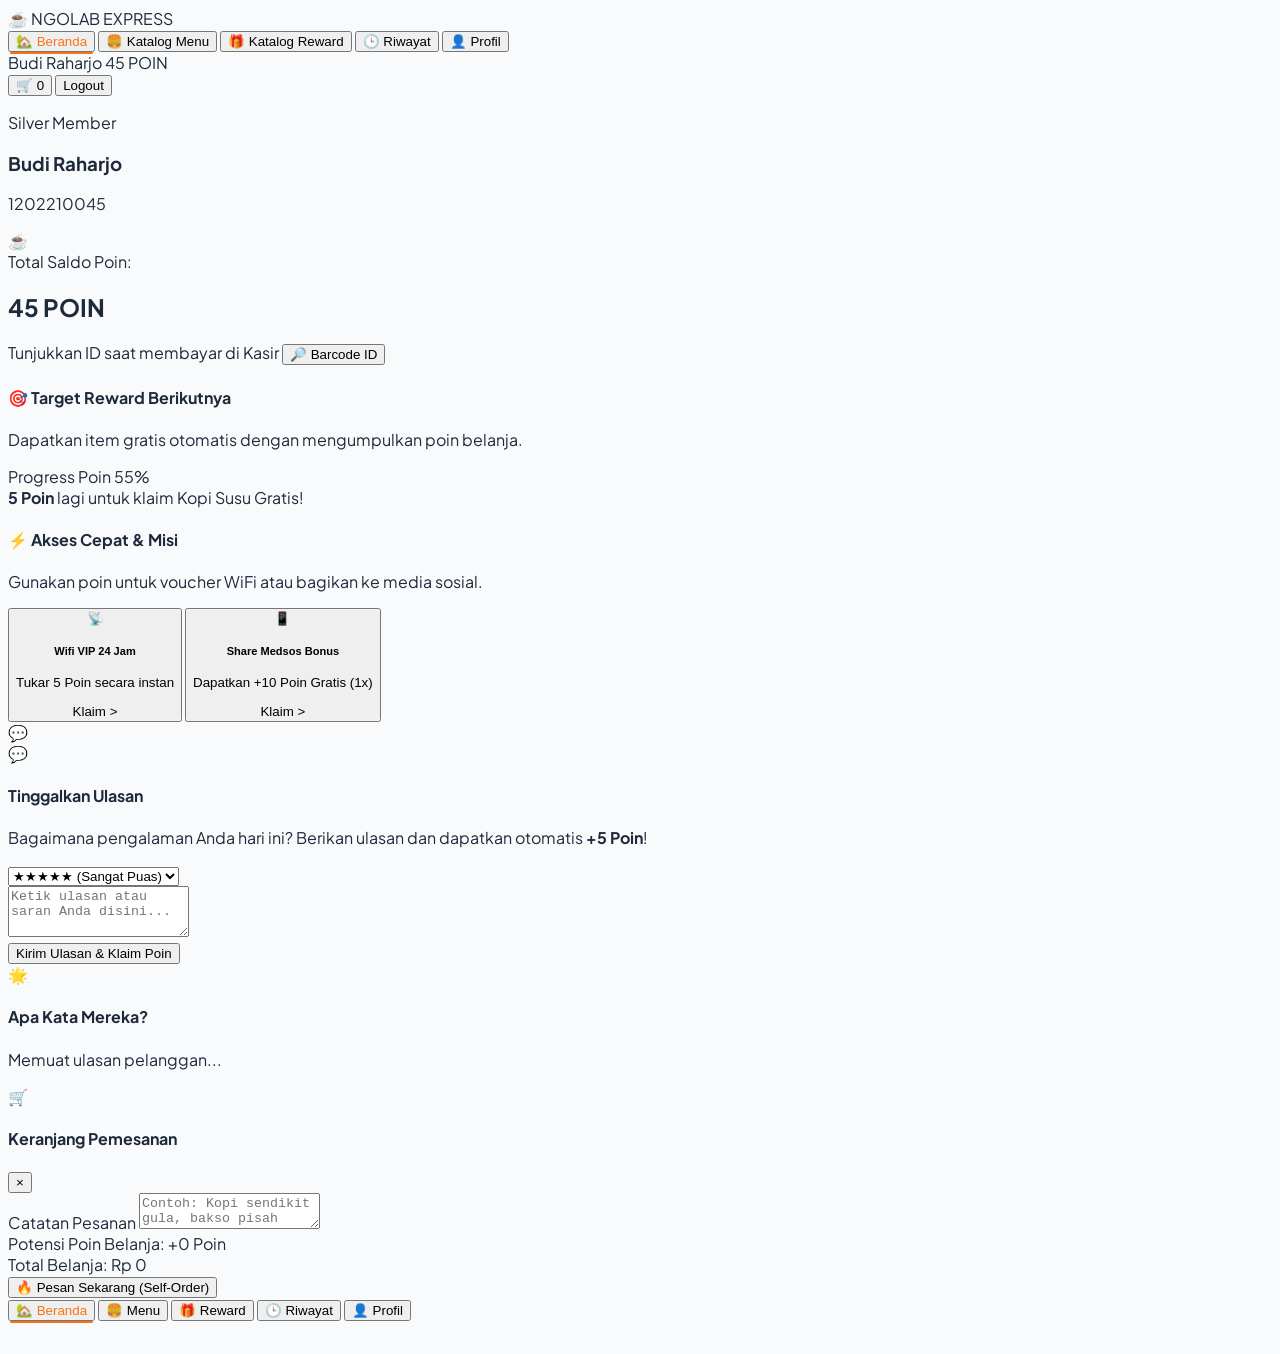
==== commit d05140ca: "feat: update beberapa file untuk task" ====
--- a/index.html
+++ b/index.html
@@ -398,15 +398,25 @@
       <!-- ================= TAB 2: KATALOG MENU & FEEDBACK ================= -->
       <section id="katalog-tab" class="tab-content hidden-tab space-y-6">
         <!-- Catalog Header & Toggle -->
-        <div class="flex flex-col sm:flex-row sm:items-center sm:justify-between gap-4">
+        <div
+          class="flex flex-col sm:flex-row sm:items-center sm:justify-between gap-4"
+        >
           <div>
-            <h2 class="text-2xl font-bold text-slate-800">🍔 Katalog Menu & Pemesanan</h2>
-            <p class="text-sm text-gray-500">Pilih menu kafe atau bakso tradisional, lalu masukkan ke keranjang.</p>
-          </div>
-          <div class="w-full sm:w-auto flex flex-col sm:flex-row gap-3">
-            <input type="text" id="menu-search-input" placeholder="Cari menu..." class="px-4 py-2 border border-gray-200 rounded-xl focus:ring-2 focus:ring-orange-500 outline-none text-sm w-full sm:w-48 bg-white shadow-sm">
-            <select id="menu-category-filter" class="px-4 py-2 border border-gray-200 rounded-xl focus:ring-2 focus:ring-orange-500 outline-none text-sm w-full sm:w-48 bg-white shadow-sm">
-              <option value="all">Semua Kategori</option>
+            <h2 class="text-2xl font-bold text-slate-800">
+              🍔 Katalog Menu & Pemesanan
+            </h2>
+            <p class="text-sm text-gray-500">
+              Pilih menu kafe atau bakso tradisional, lalu masukkan ke
+              keranjang.
+            </p>
+          </div>
+          <!-- Segmented Toggle Switcher (Scrollable Horizontal) -->
+          <div class="w-full sm:w-auto max-w-full overflow-hidden">
+            <select
+              id="category-filter-dropdown"
+              class="w-full sm:w-48 px-4 py-2 border border-gray-200 rounded-xl focus:ring-2 focus:ring-orange-500 outline-none font-medium text-sm bg-white shadow-sm cursor-pointer"
+            >
+              <!-- Pilihan kategori akan di-render di sini oleh app.js -->
             </select>
           </div>
         </div>
@@ -423,16 +433,17 @@
 
       <!-- ================= TAB 3: KATALOG REWARD ================= -->
       <section id="reward-tab" class="tab-content hidden-tab space-y-6">
-        <div class="flex flex-col md:flex-row md:items-center md:justify-between gap-4">
+        <div
+          class="flex flex-col md:flex-row md:items-center md:justify-between gap-4"
+        >
           <div>
-            <h2 class="text-2xl font-bold text-slate-800">Toko Penukaran Poin (Katalog Reward)</h2>
-            <p class="text-sm text-gray-500">Tukarkan poin loyalty yang Anda kumpulkan dengan berbagai voucher & menu gratis.</p>
-          </div>
-          <div class="w-full md:w-auto flex flex-col sm:flex-row gap-3">
-            <input type="text" id="reward-search-input" placeholder="Cari reward..." class="px-4 py-2 border border-gray-200 rounded-xl focus:ring-2 focus:ring-orange-500 outline-none text-sm w-full sm:w-48 bg-white shadow-sm">
-            <select id="reward-category-filter" class="px-4 py-2 border border-gray-200 rounded-xl focus:ring-2 focus:ring-orange-500 outline-none text-sm w-full sm:w-48 bg-white shadow-sm">
-              <option value="all">Semua Kategori</option>
-            </select>
+            <h2 class="text-2xl font-bold text-slate-800">
+              Toko Penukaran Poin (Katalog Reward)
+            </h2>
+            <p class="text-sm text-gray-500">
+              Tukarkan poin loyalty yang Anda kumpulkan dengan berbagai voucher
+              & menu gratis.
+            </p>
           </div>
         </div>
 
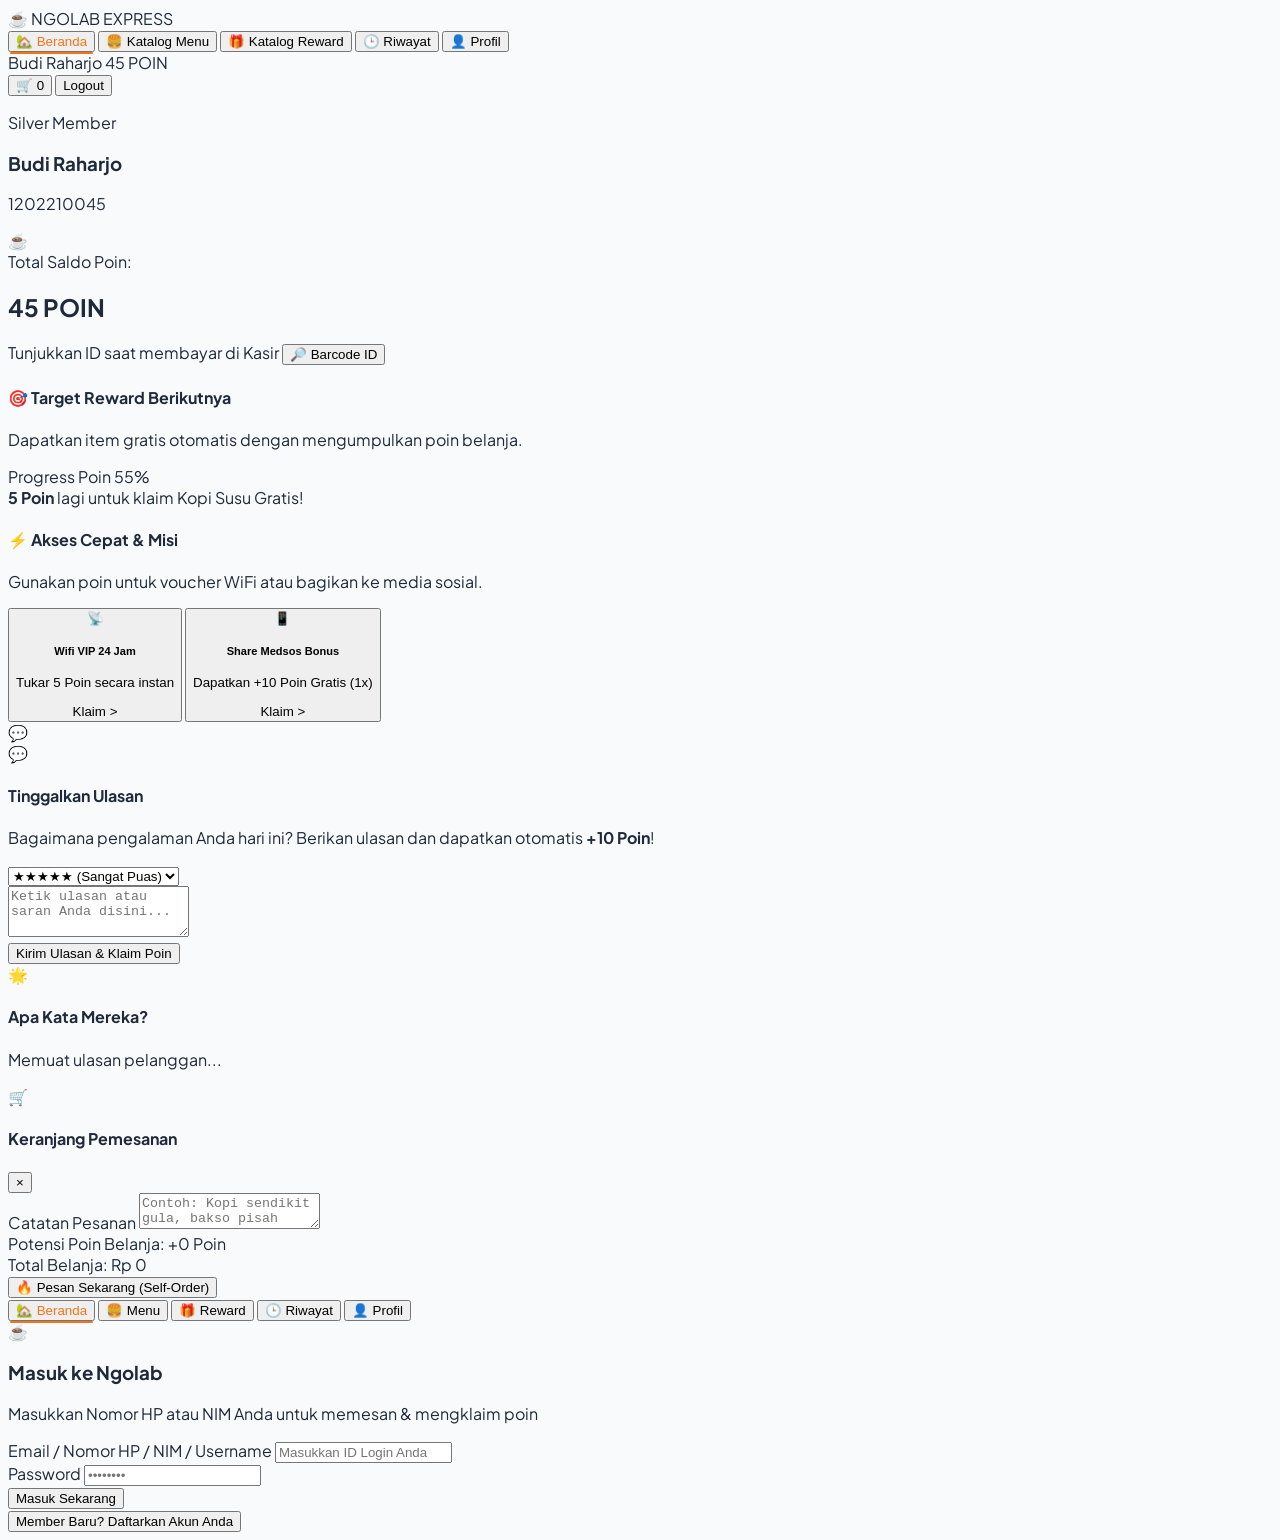
==== commit e074d3aa: "Update API dan perbaikan fitur feedback" ====
--- a/index.html
+++ b/index.html
@@ -110,6 +110,7 @@
             <!-- Cart Indicator Button -->
             <button
               id="cart-toggle-btn"
+              onclick="window.AppActions.toggleCart()"
               class="relative p-2 rounded-full hover:bg-slate-700 transition duration-150"
             >
               <span class="text-xl">🛒</span>
@@ -141,6 +142,7 @@
         <div class="grid grid-cols-1 md:grid-cols-3 gap-6">
           <!-- Col 1: Digital ID Card -->
           <div
+            id="digital-id-border"
             class="bg-gradient-to-br from-orange-500 to-amber-400 rounded-3xl p-1 shadow-lg hover:-translate-y-1 transition-transform duration-300"
           >
             <div
@@ -336,7 +338,7 @@
               </div>
               <p class="text-sm text-gray-500 mb-6">
                 Bagaimana pengalaman Anda hari ini? Berikan ulasan dan dapatkan
-                otomatis <strong class="text-orange-500">+5 Poin</strong>!
+                otomatis <strong class="text-orange-500">+10 Poin</strong>!
               </p>
             </div>
 
@@ -410,13 +412,18 @@
               keranjang.
             </p>
           </div>
-          <!-- Segmented Toggle Switcher (Scrollable Horizontal) -->
-          <div class="w-full sm:w-auto max-w-full overflow-hidden">
+          <div class="w-full sm:w-auto flex flex-col sm:flex-row gap-3">
+            <input
+              type="text"
+              id="menu-search-input"
+              placeholder="Cari menu..."
+              class="px-4 py-2 border border-gray-200 rounded-xl focus:ring-2 focus:ring-orange-500 outline-none text-sm w-full sm:w-48 bg-white shadow-sm"
+            />
             <select
-              id="category-filter-dropdown"
-              class="w-full sm:w-48 px-4 py-2 border border-gray-200 rounded-xl focus:ring-2 focus:ring-orange-500 outline-none font-medium text-sm bg-white shadow-sm cursor-pointer"
-            >
-              <!-- Pilihan kategori akan di-render di sini oleh app.js -->
+              id="menu-category-filter"
+              class="px-4 py-2 border border-gray-200 rounded-xl focus:ring-2 focus:ring-orange-500 outline-none text-sm w-full sm:w-48 bg-white shadow-sm"
+            >
+              <option value="all">Semua Kategori</option>
             </select>
           </div>
         </div>
@@ -445,12 +452,26 @@
               & menu gratis.
             </p>
           </div>
+          <div class="w-full md:w-auto flex flex-col sm:flex-row gap-3">
+            <input
+              type="text"
+              id="reward-search-input"
+              placeholder="Cari reward..."
+              class="px-4 py-2 border border-gray-200 rounded-xl focus:ring-2 focus:ring-orange-500 outline-none text-sm w-full sm:w-48 bg-white shadow-sm"
+            />
+            <select
+              id="reward-category-filter"
+              class="px-4 py-2 border border-gray-200 rounded-xl focus:ring-2 focus:ring-orange-500 outline-none text-sm w-full sm:w-48 bg-white shadow-sm"
+            >
+              <option value="all">Semua Kategori</option>
+            </select>
+          </div>
         </div>
 
         <!-- Rewards List -->
         <div
           id="rewards-catalog-grid"
-          class="grid grid-cols-1 md:grid-cols-2 gap-6 max-w-5xl mx-auto"
+          class="grid grid-cols-2 md:grid-cols-4 gap-6"
         >
           <!-- Renders dynamically -->
         </div>
@@ -578,6 +599,7 @@
     <!-- Backdrop -->
     <div
       id="cart-drawer-backdrop"
+      onclick="window.AppActions.toggleCart()"
       class="fixed inset-0 bg-black/40 backdrop-blur-sm z-50 opacity-0 pointer-events-none drawer-backdrop"
     ></div>
 
@@ -596,6 +618,7 @@
         </div>
         <button
           id="cart-close-btn"
+          onclick="window.AppActions.toggleCart()"
           class="text-white hover:text-gray-300 text-xl font-bold"
         >
           &times;
@@ -697,8 +720,8 @@
     </nav>
 
     <!-- Script Modules -->
-    <script type="module" src="assets/js/api.js"></script>
-    <script type="module" src="assets/js/app.js"></script>
-    <script type="module" src="assets/js/profile.js"></script>
+    <script type="module" src="assets/js/api.js?v=5"></script>
+    <script type="module" src="assets/js/app.js?v=5"></script>
+    <script type="module" src="assets/js/profile.js?v=5"></script>
   </body>
 </html>
